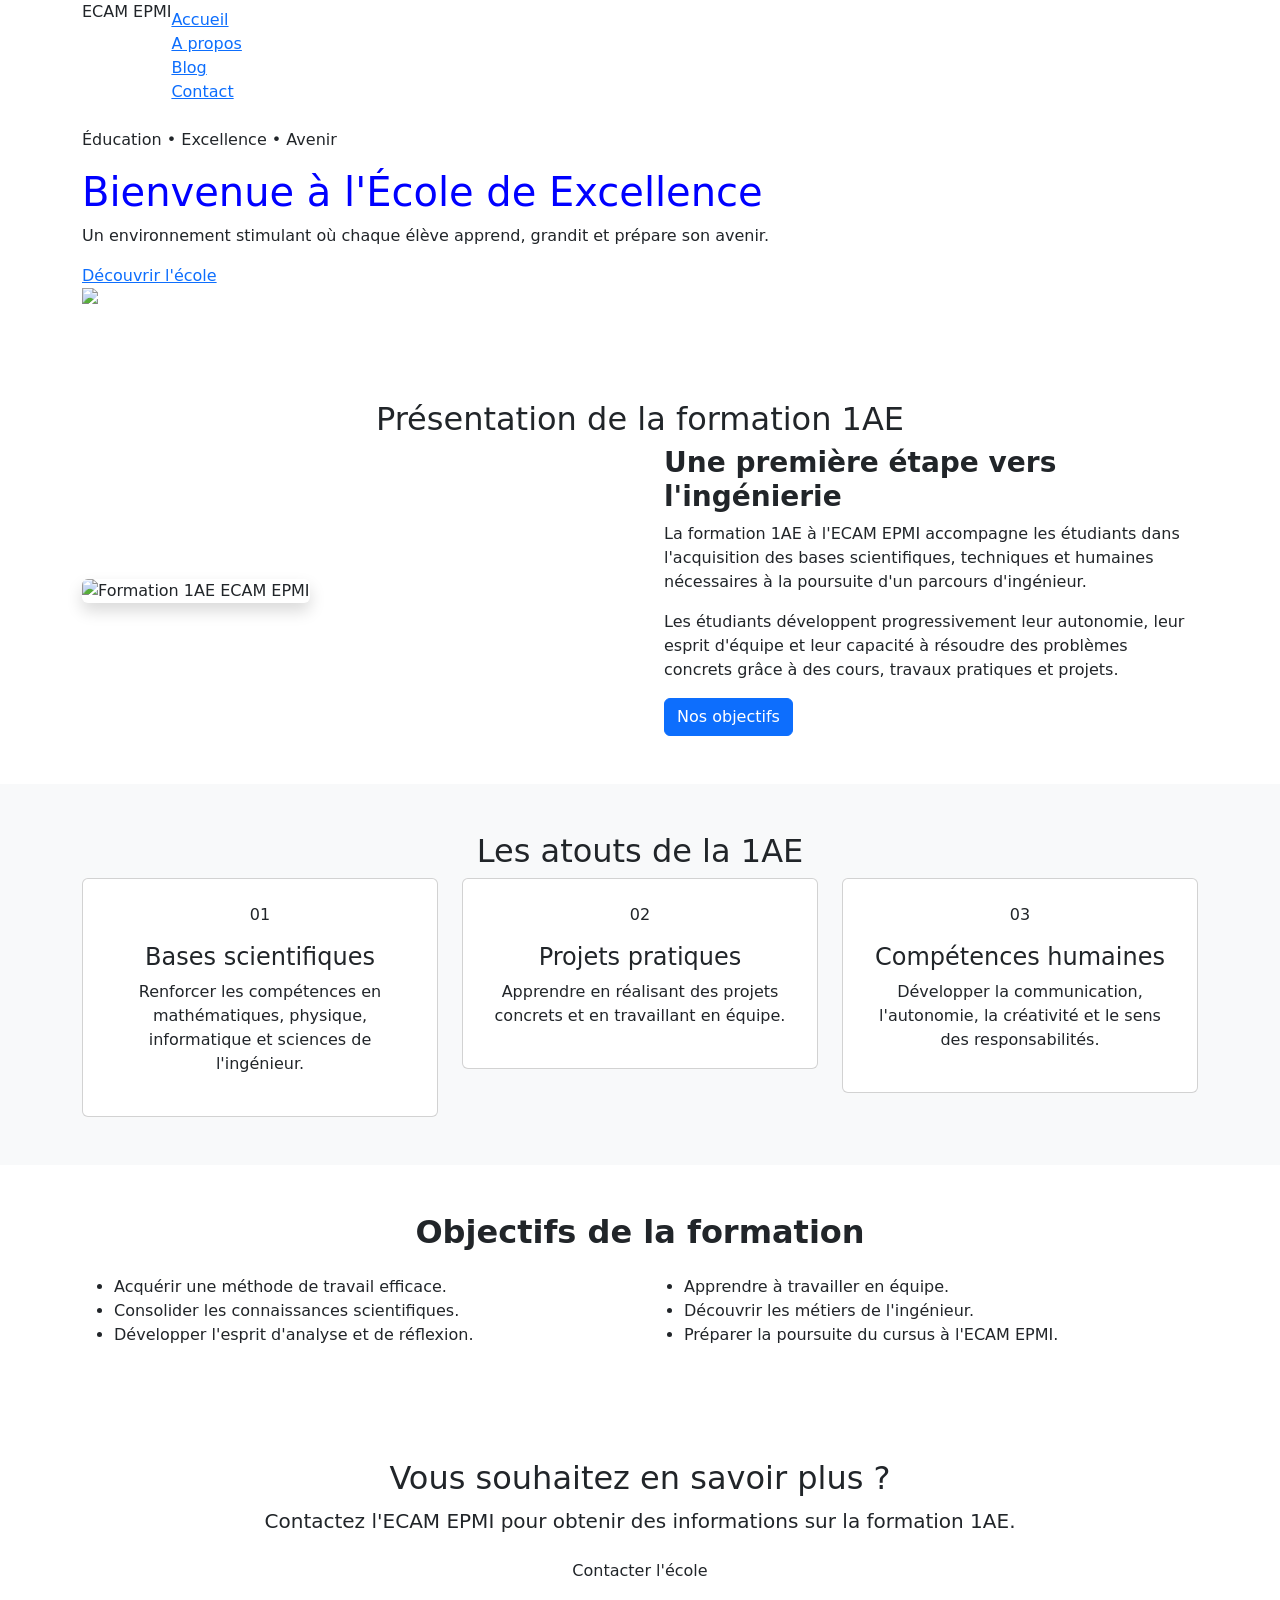
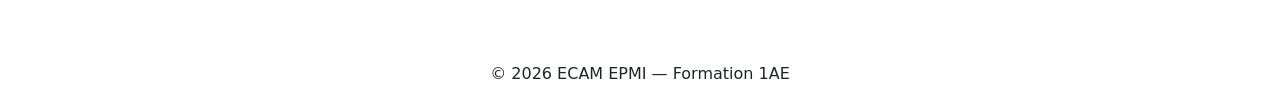
==== index.html @ 6c4d4522 "Add files via upload" ====
<html lang="fr">

<head>
  <meta charset="UTF-8">
  <meta http-equiv="X-UA-Compatible" content="IE=edge">
  <meta name="viewport" content="width=device-width, initial-scale=1.0">
  <title>1AE Ecam Epmi</title>
  <meta name="description" content="site web 1AE">
  <link rel="shortcut icon" href="./img/logoEcamEpmi.jpg" type="image/x-icon">
  <link rel="preconnect" href="https://fonts.googleapis.com">
  <link rel="preconnect" href="https://fonts.gstatic.com" crossorigin>
  <script src="https://cdn.jsdelivr.net/npm/bootstrap@5.3.8/dist/js/bootstrap.bundle.min.js"></script>
  <link href="https://cdn.jsdelivr.net/npm/bootstrap@5.3.8/dist/css/bootstrap.min.css" rel="stylesheet">
  <link rel="stylesheet" href="./css/global.css">
  <script src="./js/global.js" defer></script>
</head>

<body>

  <header class="header">
    <div class="container d-flex">
      <div class="logo">
         ECAM EPMI
      </div>
      <nav class="navbar ">
        <ul class="menu list-unstyled">
          <li><a href="index.html">Accueil</a></li>
          <li><a href="aPropos.html">A propos</a></li>
          <li><a href="blog.php">Blog</a></li>      
          <li><a href="contact.html">Contact</a></li>
        </ul>
      </nav>
      <div class="right">
        <ul class="socials list-unstyled">
          <li>
            <a href="https://google.fr" target="_blank">
              <svg aria-hidden="true" class="icon facebook" focusable="false" data-prefix="fab" data-icon="facebook-f"
                class="svg-inline--fa fa-facebook-f fa-w-10" role="img" xmlns="http://www.w3.org/2000/svg"
                viewBox="0 0 320 512">
                <path fill="currentColor"
                  d="M279.14 288l14.22-92.66h-88.91v-60.13c0-25.35 12.42-50.06 52.24-50.06h40.42V6.26S260.43 0 225.36 0c-73.22 0-121.08 44.38-121.08 124.72v70.62H22.89V288h81.39v224h100.17V288z">
                </path>
              </svg>
            </a>
          </li>
          <li>
            <a href="https://google.fr">
              <svg aria-hidden="true" class="icon linkedin" focusable="false" data-prefix="fab" data-icon="linkedin-in"
                class="svg-inline--fa fa-linkedin-in fa-w-14" role="img" xmlns="http://www.w3.org/2000/svg"
                viewBox="0 0 448 512">
                <path fill="currentColor"
                  d="M100.28 448H7.4V148.9h92.88zM53.79 108.1C24.09 108.1 0 83.5 0 53.8a53.79 53.79 0 0 1 107.58 0c0 29.7-24.1 54.3-53.79 54.3zM447.9 448h-92.68V302.4c0-34.7-.7-79.2-48.29-79.2-48.29 0-55.69 37.7-55.69 76.7V448h-92.78V148.9h89.08v40.8h1.3c12.4-23.5 42.69-48.3 87.88-48.3 94 0 111.28 61.9 111.28 142.3V448z">
                </path>
              </svg>
            </a>
          </li>
          <li>
            <a href="https://google.fr">
              <svg aria-hidden="true" class="icon twitter" focusable="false" data-prefix="fab" data-icon="twitter"
                class="svg-inline--fa fa-twitter fa-w-16" role="img" xmlns="http://www.w3.org/2000/svg"
                viewBox="0 0 512 512">
                <path fill="currentColor"
                  d="M459.37 151.716c.325 4.548.325 9.097.325 13.645 0 138.72-105.583 298.558-298.558 298.558-59.452 0-114.68-17.219-161.137-47.106 8.447.974 16.568 1.299 25.34 1.299 49.055 0 94.213-16.568 130.274-44.832-46.132-.975-84.792-31.188-98.112-72.772 6.498.974 12.995 1.624 19.818 1.624 9.421 0 18.843-1.3 27.614-3.573-48.081-9.747-84.143-51.98-84.143-102.985v-1.299c13.969 7.797 30.214 12.67 47.431 13.319-28.264-18.843-46.781-51.005-46.781-87.391 0-19.492 5.197-37.36 14.294-52.954 51.655 63.675 129.3 105.258 216.365 109.807-1.624-7.797-2.599-15.918-2.599-24.04 0-57.828 46.782-104.934 104.934-104.934 30.213 0 57.502 12.67 76.67 33.137 23.715-4.548 46.456-13.32 66.599-25.34-7.798 24.366-24.366 44.833-46.132 57.827 21.117-2.273 41.584-8.122 60.426-16.243-14.292 20.791-32.161 39.308-52.628 54.253z">
                </path>
              </svg>
            </a>
          </li>
          <li>
            <a href="https://google.fr">
              <svg aria-hidden="true" class="icon insta" focusable="false" data-prefix="fab" data-icon="instagram"
                class="svg-inline--fa fa-instagram fa-w-14" role="img" xmlns="http://www.w3.org/2000/svg"
                viewBox="0 0 448 512">
                <path fill="currentColor"
                  d="M224.1 141c-63.6 0-114.9 51.3-114.9 114.9s51.3 114.9 114.9 114.9S339 319.5 339 255.9 287.7 141 224.1 141zm0 189.6c-41.1 0-74.7-33.5-74.7-74.7s33.5-74.7 74.7-74.7 74.7 33.5 74.7 74.7-33.6 74.7-74.7 74.7zm146.4-194.3c0 14.9-12 26.8-26.8 26.8-14.9 0-26.8-12-26.8-26.8s12-26.8 26.8-26.8 26.8 12 26.8 26.8zm76.1 27.2c-1.7-35.9-9.9-67.7-36.2-93.9-26.2-26.2-58-34.4-93.9-36.2-37-2.1-147.9-2.1-184.9 0-35.8 1.7-67.6 9.9-93.9 36.1s-34.4 58-36.2 93.9c-2.1 37-2.1 147.9 0 184.9 1.7 35.9 9.9 67.7 36.2 93.9s58 34.4 93.9 36.2c37 2.1 147.9 2.1 184.9 0 35.9-1.7 67.7-9.9 93.9-36.2 26.2-26.2 34.4-58 36.2-93.9 2.1-37 2.1-147.8 0-184.8zM398.8 388c-7.8 19.6-22.9 34.7-42.6 42.6-29.5 11.7-99.5 9-132.1 9s-102.7 2.6-132.1-9c-19.6-7.8-34.7-22.9-42.6-42.6-11.7-29.5-9-99.5-9-132.1s-2.6-102.7 9-132.1c7.8-19.6 22.9-34.7 42.6-42.6 29.5-11.7 99.5-9 132.1-9s102.7-2.6 132.1 9c19.6 7.8 34.7 22.9 42.6 42.6 11.7 29.5 9 99.5 9 132.1s2.7 102.7-9 132.1z">
                </path>
              </svg>
            </a>
          </li>
        </ul>
      </div>
    </div>
  </header>


  <section id="hero" class="hero">
    <div class="container">
      <div class="grid">
        <div class="hero__item left">
            <p class="surtitre">Éducation • Excellence • Avenir</p>
            <h1  style="color: blue;">Bienvenue à l'École de Excellence</h1>
            <p>
                 Un environnement stimulant où chaque élève apprend,
                 grandit et prépare son avenir.
            </p>
            <a href="#inscription" class="bouton">Découvrir l'école</a>
        </div>
        <div class="hero__item right">
          <div class="hero__avatar">
            <img src="./img/logoEcamEpmi.jpg" width: 100%;   height: 210px;   >
          </div>
        </div>
      </div>
    </div>
  </section>



  <main>
    <section id="accueil" class="pt-5">
    <!-- Présentation -->
    <section id="formation" class="py-5">
      <div class="container">
        <h2 class="text-center titre-section">Présentation de la formation 1AE</h2>
        <div class="ligne-titre"></div>

        <div class="row align-items-center g-5">
          <div class="col-md-6">
            <img src="img/equipe-ecam-epmi-grasse-campus-games-1024x768.jpg"
                 class="img-fluid rounded shadow"
                 alt="Formation 1AE ECAM EPMI">
          </div>

          <div class="col-md-6">
            <h3 class="fw-bold">Une première étape vers l'ingénierie</h3>

            <p>
              La formation 1AE à l'ECAM EPMI accompagne les étudiants dans
              l'acquisition des bases scientifiques, techniques et humaines
              nécessaires à la poursuite d'un parcours d'ingénieur.
            </p>

            <p>
              Les étudiants développent progressivement leur autonomie,
              leur esprit d'équipe et leur capacité à résoudre des problèmes
              concrets grâce à des cours, travaux pratiques et projets.
            </p>

            <a href="#atouts" class="btn btn-primary">Nos objectifs</a>
          </div>
        </div>
      </div>
    </section>

    <!-- Atouts -->
    <section id="atouts" class="bg-light py-5">
      <div class="container">
        <h2 class="text-center titre-section">Les atouts de la 1AE</h2>
        <div class="ligne-titre"></div>

        <div class="row g-4">
          <div class="col-md-4">
            <div class="card carte-atout text-center p-4">
              <div class="icone">01</div>
              <h4 class="mt-3">Bases scientifiques</h4>
              <p>
                Renforcer les compétences en mathématiques, physique,
                informatique et sciences de l'ingénieur.
              </p>
            </div>
          </div>

          <div class="col-md-4">
            <div class="card carte-atout text-center p-4">
              <div class="icone">02</div>
              <h4 class="mt-3">Projets pratiques</h4>
              <p>
                Apprendre en réalisant des projets concrets et en travaillant
                en équipe.
              </p>
            </div>
          </div>

          <div class="col-md-4">
            <div class="card carte-atout text-center p-4">
              <div class="icone">03</div>
              <h4 class="mt-3">Compétences humaines</h4>
              <p>
                Développer la communication, l'autonomie, la créativité
                et le sens des responsabilités.
              </p>
            </div>
          </div>
        </div>
      </div>
    </section>

    <!-- Objectifs -->
    <section class="section-bleue py-5"   text-center>
      <div class="container text-center">
        <h2 class="fw-bold">Objectifs de la formation</h2>

        <div class="row mt-4 text-start"  >
          <div class="col-md-6">
            <ul>
              <li>Acquérir une méthode de travail efficace.</li>
              <li>Consolider les connaissances scientifiques.</li>
              <li>Développer l'esprit d'analyse et de réflexion.</li>
            </ul>
          </div>

          <div class="col-md-6"  >
            <ul>
              <li>Apprendre à travailler en équipe.</li>
              <li>Découvrir les métiers de l'ingénieur.</li>
              <li>Préparer la poursuite du cursus à l'ECAM EPMI.</li>
            </ul>
          </div>
        </div>
      </div>
    </section>


    <!-- Contact -->
    <section id="contact" class="py-5">
      <div class="container text-center">
        <h2 class="titre-section">Vous souhaitez en savoir plus ?</h2>
        <div class="ligne-titre"></div>

        <p class="lead">
          Contactez l'ECAM EPMI pour obtenir des informations sur la formation 1AE.
        </p>

        <a href="mailto:contact@ecam-epmi.fr" class="btn btn-ecam">
          Contacter l'école
        </a>
      </div>
    </section>

  </main>

  <footer class="py-4 text-center">
    <p class="mb-0">© 2026 ECAM EPMI — Formation 1AE</p>
  </footer>

</body>

</html>
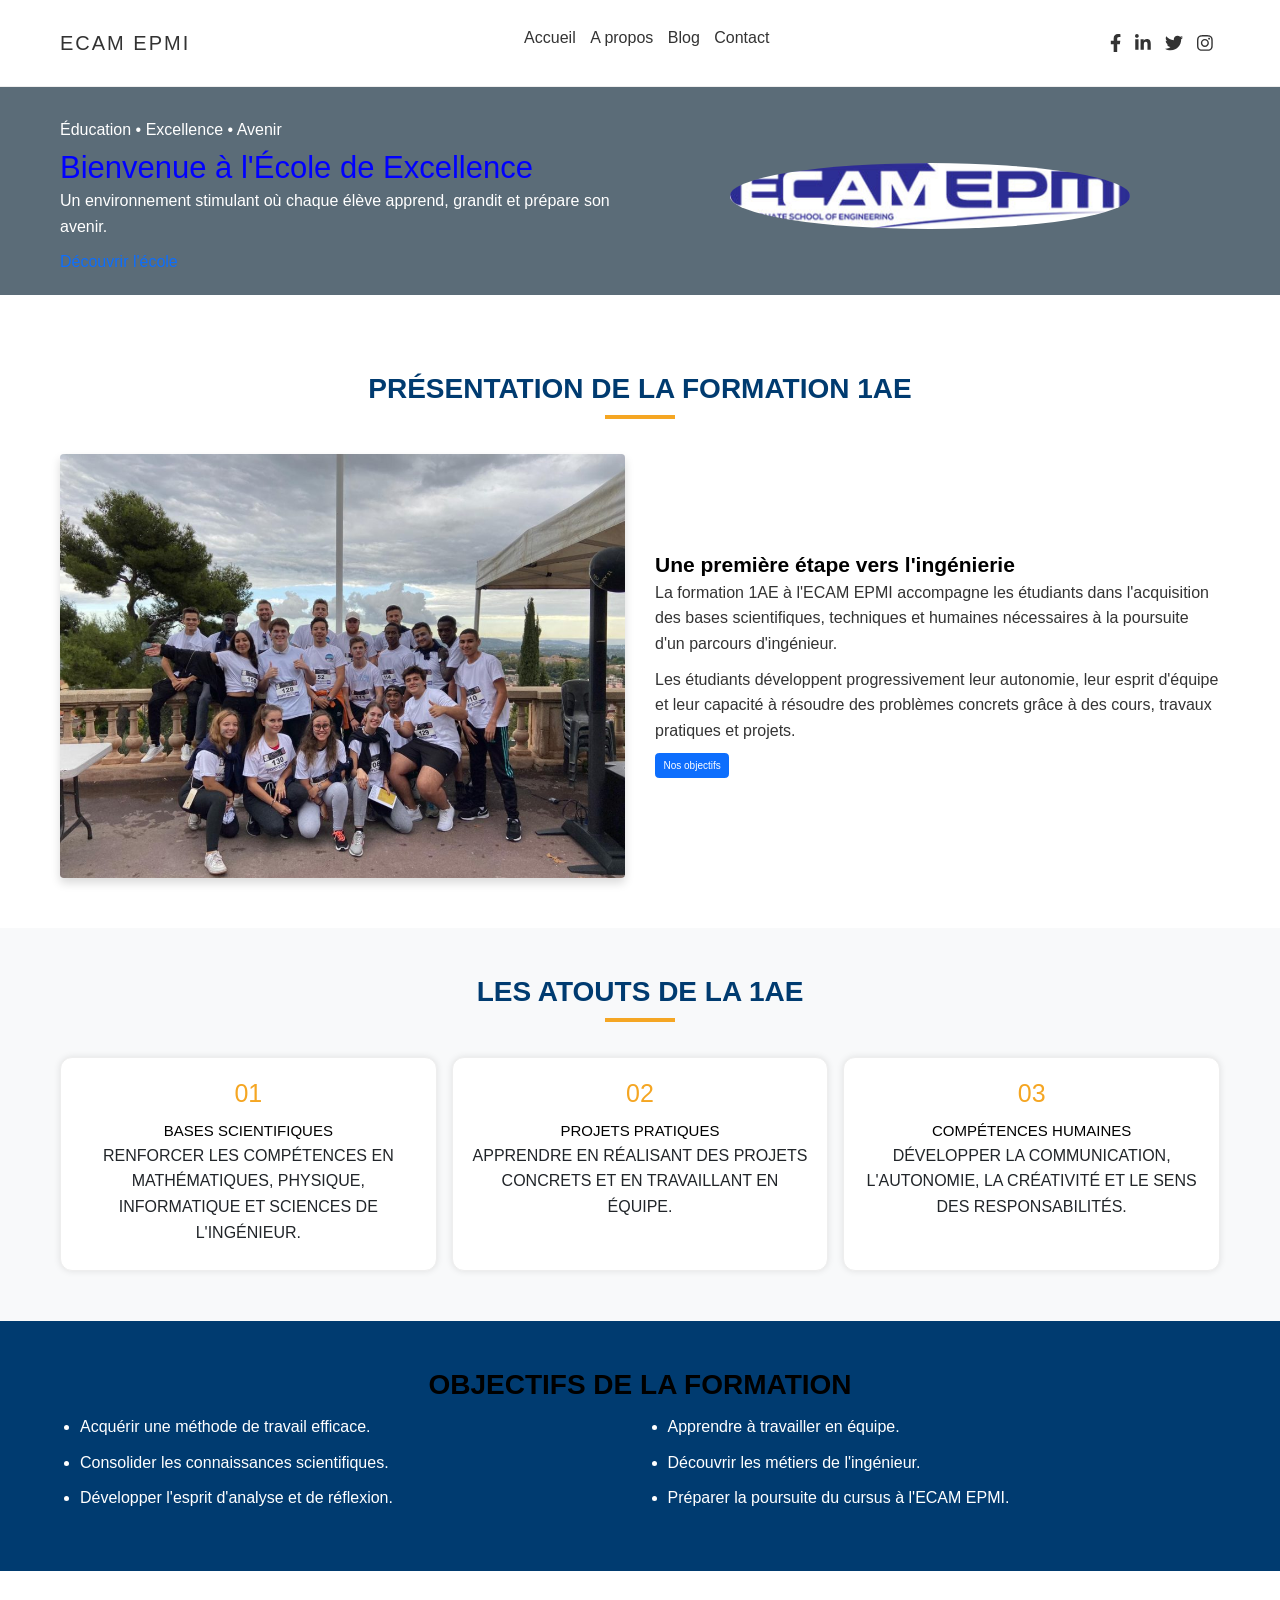
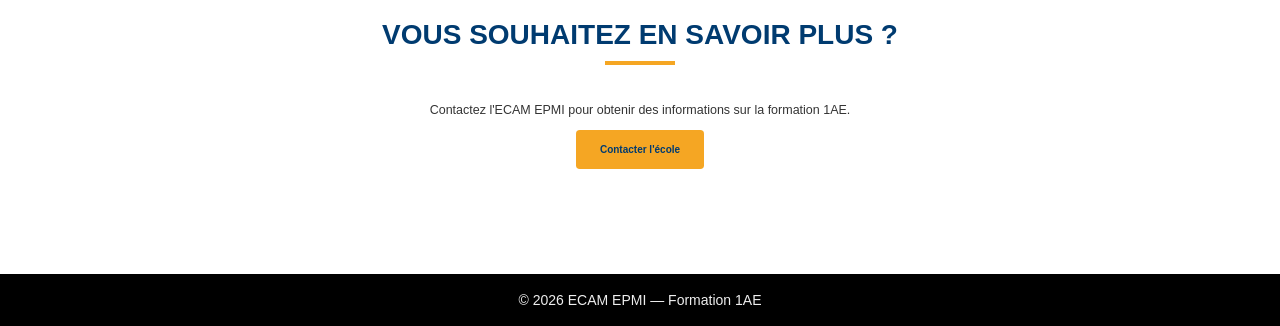
==== commit a39c8185: "Update index.html" ====
--- a/index.html
+++ b/index.html
@@ -22,6 +22,10 @@
       <div class="logo">
          ECAM EPMI
       </div>
+      <button class="burger" type="button"
+        aria-label="Ouvrir le menu" aria-expanded="false">
+  <span class="bar"></span>
+</button>
       <nav class="navbar ">
         <ul class="menu list-unstyled">
           <li><a href="index.html">Accueil</a></li>
@@ -234,4 +238,4 @@
 
 </body>
 
-</html>+</html>
--- a/css/global.css
+++ b/css/global.css
@@ -0,0 +1,1879 @@
+
+
+/* Base */
+
+:root {
+  --color-body: #333333;
+  --background-body: #ffffff;
+}
+
+* {
+  box-sizing: border-box;
+}
+
+html {
+  font-size: 62.5%;
+}
+
+body {
+  font-family: Verdana, Geneva, Tahoma, sans-serif;
+  font-size: 1.6rem;
+  line-height: 1.6;
+  color: var(--color-body);
+  margin: 0;
+  background: var(--background-body);
+}
+
+h1,
+h2,
+h3,
+h4,
+h5,
+h6 {
+  font-family: 'Poppins', sans-serif;
+  color: #000;
+  font-weight: 500;
+  line-height: 1;
+}
+
+h1,
+.h1 {
+  font-size: 3.1rem;
+}
+
+h2,
+.h2 {
+  font-size: 2.8rem;
+  text-transform: uppercase;
+}
+
+h3,
+.h3 {
+  font-size: 2.1rem;
+}
+
+a {
+  text-decoration: none;
+}
+
+img {
+  max-width: 100%;
+  height: auto;
+}
+
+ul {
+  padding-left: 2rem;
+}
+
+li {
+  margin-bottom: 1rem;
+}
+
+.list-unstyled {
+  list-style: none;
+  margin: 0;
+  padding: 0;
+}
+
+.category {
+  margin: 0;
+  font-size: 1rem;
+  text-transform: uppercase;
+  color: #5b6c78;
+}
+
+.container {
+  padding: 1rem 2rem;
+}
+
+.d-flex {
+  display: flex;
+  align-items: center;
+  justify-content: space-between;
+}
+
+.grid {
+  display: flex;
+  flex-wrap: wrap;
+}
+
+.grid__item {
+  flex-grow: 1;
+  flex-shrink: 0;
+  width: 100%;
+  padding: 1rem;
+}
+
+@media screen and (min-width:750px) {
+  .container {
+    max-width: 1200px;
+    margin: 0 auto;
+    padding: 2rem;
+  }
+
+  .grid__item {
+    max-width: 50%;
+  }
+}
+
+/* Sections */
+
+section {
+  padding: 5.5rem 0;
+}
+
+.section-title {
+  margin-top: 0;
+  font-size: 3.8rem;
+}
+
+.section-header {
+  text-align: center;
+}
+
+@media screen and (min-width:750px) {
+  .section-title {
+    font-size: 4.8rem;
+  }
+}
+
+.header {
+  background: #FFFFFF;
+  border-bottom: 1px solid #EEE;
+  position: sticky;
+  top: 0;
+  z-index: 1;
+}
+
+.header .logo {
+  font-family: 'Poppins', sans-serif;
+  font-size: 2rem;
+  letter-spacing: 2px;
+}
+
+
+.header li {
+  display: inline-flex;
+  align-items: center;
+  padding: 0 .5rem;
+}
+
+.header a {
+  color: var(--color-body);
+}
+
+.header a:hover {
+  color: red;
+}
+
+.header .right {
+  display: flex;
+  align-items: center;
+}
+
+.socials {
+  display: flex;
+}
+
+.socials li {
+  margin-bottom: 0;
+}
+
+.socials a {
+  padding: 0 2px;
+}
+
+.socials .icon {
+  height: 18px;
+}
+
+.burger {
+  background: none;
+  border: none;
+  width: 35px;
+  height: 35px;
+  cursor: pointer;
+  position: relative;
+  margin-left: 1rem;
+}
+
+.burger .bar {
+  display: block;
+  width: 22px;
+  height: 3px;
+  background: var(--color-body);
+}
+
+.burger .bar::before,
+.burger .bar::after {
+  display: block;
+  content: "";
+  width: 22px;
+  height: 3px;
+  background: var(--color-body);
+  position: absolute;
+}
+
+.burger .bar::before {
+  transform: translateY(-8px);
+}
+
+.burger .bar::after {
+  transform: translateY(8px);
+}
+
+@media screen and (max-width: 749px) {
+  .header nav.navbar {
+    display: block;
+    position: static;
+    width: 100%;
+    height: auto;
+    overflow: visible;
+    opacity: 1;
+    background: transparent;
+  }
+
+  .header nav.navbar .menu {
+    display: flex;
+    flex-direction: column;
+    align-items: center;
+    margin: 0;
+    padding: 0;
+  }
+
+  .header nav.navbar .menu li {
+    display: block;
+    margin: 0;
+  }
+
+  .header nav.navbar .menu a {
+    display: block;
+    padding: 1rem;
+  }
+}
+@media screen and (min-width:750px) {
+  .navbar {
+    display: flex;
+  }
+
+  .burger {
+    display: none;
+  }
+}
+
+.hero {
+  background: #5b6c78;
+  color: #FFF;
+  padding: 1rem 0 0 0;
+}
+
+.hero .title {
+  color: inherit;
+  font-size: 4rem;
+  margin: 1.6rem 0 0 0;
+  font-weight: 700;
+}
+
+.hero__item {
+  display: flex;
+  flex-direction: column;
+  justify-content: center;
+  align-items: center;
+  text-align: center;
+}
+
+.hero__item span {
+  text-transform: uppercase;
+}
+
+.hero__item.left {
+  animation-duration: 1s;
+  animation-name: slideInleft;
+}
+
+.hero__item.right {
+  animation-duration: 1s;
+  animation-name: slideInRight;
+}
+
+.hero__avatar img {
+  width: 100%;
+  ;
+}
+
+@media screen and (max-width:749px) {
+  .hero__item.left {
+    order: 2;
+  }
+
+  .hero__item.right {
+    order: 1;
+  }
+}
+
+@media screen and (min-width:750px) {
+  .hero__item {
+    flex: 1 0 50%;
+    text-align: left;
+  }
+
+  .hero__item.left {
+    align-items: flex-start;
+  }
+
+  .hero .title {
+    font-size: 5rem;
+  }
+
+  .hero__avatar img {
+    max-width: 400px;
+    border-radius: 50%;
+  }
+}
+
+.about .section-title {
+  margin-top: 2.8rem;
+}
+
+@media screen and (min-width:750px) {
+  .about img {
+    padding-right: 3rem;
+  }
+}
+
+.services {
+  background: #F5F5F5;
+}
+
+.service__icon {
+  display: flex;
+  align-items: center;
+  justify-content: center;
+  width: 90px;
+  height: 90px;
+  border: 2px solid #5b6c78;
+  border-radius: 50%;
+}
+
+.service__icon svg {
+  height: 35px;
+}
+
+.service__content {
+  flex: 1;
+}
+
+.service h3 {
+  margin-bottom: 0;
+}
+
+@media screen and (max-width:749px) {
+  .service {
+    text-align: center;
+  }
+
+  .service__icon {
+    margin: 0 auto;
+  }
+}
+
+@media screen and (min-width:750px) {
+  .service {
+    display: flex;
+    align-items: center;
+  }
+
+  .service__icon {
+    margin-right: 2rem;
+  }
+}
+
+.skills h4,
+.skills p {
+  margin: 0 0 0.3rem 0;
+}
+
+.skills li {
+  background-color: #F5F5F5;
+  border-left: 3px solid rgb(91, 107, 120);
+  padding: .9rem 2rem;
+}
+
+.skills .progressbar {
+  background: #F5F5F5;
+  color: #FFF;
+  margin-bottom: 1rem;
+}
+
+.skills .bar {
+  background: #5b6c78;
+  padding: 1rem;
+}
+
+.portfolio {
+  background: #F5F5F5;
+}
+
+.portfolio .grid__item {
+  max-width: 50%;
+  margin-bottom: 0;
+  opacity: 1;
+  transition: all 1s ease;
+}
+
+.portfolio .grid__item.hide {
+  opacity: 0;
+  max-width: 0;
+  padding: 0;
+  overflow: hidden;
+  transition: all .4s ease;
+}
+
+.portfolio-filters .grid__item {
+  max-width: 50%;
+  margin-bottom: 0;
+}
+
+.portfolio-filters a {
+  color: var(--color-body);
+  background: #EEE;
+  display: flex;
+  flex: 1;
+  justify-content: center;
+  padding: 1rem;
+}
+
+.portfolio-filters a.active {
+  color: #FFF;
+  background: #5b6c78;
+}
+
+.modal {
+  visibility: hidden;
+  opacity: 0;
+  position: fixed;
+  z-index: 4;
+  transform: scale(0);
+  overflow: auto;
+  background-color: rgba(0, 0, 0, 0.4);
+  transition: all 0.5s;
+}
+
+.show.modal {
+  transform: scale(1);
+  width: 100%;
+  height: 100%;
+  top: 0;
+  left: 0;
+  opacity: 1;
+  visibility: visible;
+}
+
+.modal__content {
+  background-color: #fefefe;
+  height: 100vh;
+  padding: 5rem 1rem;
+  overflow: auto;
+  text-align: left;
+}
+
+.modal img {
+  margin-bottom: 2rem;
+}
+
+.modal__title {
+  margin: 0 0 2rem;
+}
+
+.modal__close {
+  position: absolute;
+  right: 1rem;
+  top: 1rem;
+  background: none;
+  border: 1px solid #eee;
+  width: 45px;
+  height: 45px;
+  border-radius: 50%;
+  font-size: 3.1rem;
+  color: #666;
+  cursor: pointer;
+}
+
+.modal .grid__item {
+  max-width: 100%;
+  margin-bottom: 0;
+  opacity: 1;
+  transition: all 1s ease;
+}
+
+@media screen and (max-width:749px) {
+  .portfolio a {
+    font-size: 1.4rem;
+  }
+}
+
+@media screen and (min-width:750px) {
+  .portfolio .grid__item {
+    max-width: 33.3333%;
+  }
+
+  .portfolio-filters .grid__item {
+    max-width: 25%;
+  }
+
+  .modal__content {
+    padding: 3rem;
+  }
+
+  .modal .grid__item {
+    max-width: 50%;
+  }
+}
+
+.card {
+  background: #FFF;
+  text-transform: uppercase;
+  position: relative;
+  box-shadow: 0 0 7px rgba(0, 0, 0, 0.1);
+  border: 1px solid #EEE;
+  overflow: hidden;
+}
+
+.card__inner {
+  padding: 2rem;
+}
+
+.card__title {
+  margin: 0 0 1rem;
+  font-size: 1.6rem;
+}
+
+.card__overlay {
+  background: rgba(0, 0, 0, 0.8);
+  position: absolute;
+  top: 0;
+
+  z-index: 0;
+  width: 100%;
+  height: 100%;
+  top: 110%;
+  transition: all .3s;
+
+}
+
+.card__overlay a {
+  font-size: 4.5rem;
+  color: #FFF;
+  flex: 1;
+  display: flex;
+  align-items: center;
+  justify-content: center;
+  height: 100%;
+}
+
+.card:hover .card__overlay {
+  top: 0;
+}
+
+.form {
+  max-width: 600px;
+  margin: 4rem auto 0 auto;
+}
+
+.form input,
+.form textarea {
+  display: block;
+  width: 100%;
+  padding: 1rem;
+  margin-bottom: 2rem;
+}
+
+.form textarea {
+  min-height: 200px;
+}
+
+.form .btn {
+  border: none;
+  background: var(--color-body);
+  color: #FFF;
+  width: auto;
+  min-width: 160px;
+  font-size: 2rem;
+  text-transform: uppercase;
+}
+
+.form .btn:hover {
+  cursor: pointer;
+  background: #000;
+}
+
+/* Footer */
+
+footer {
+  background: #000;
+  color: #EEE;
+  text-align: center;
+  font-size: 1.4rem;
+}
+
+footer p {
+  margin: 0;
+}
+
+footer .grid {
+  align-items: center;
+}
+
+footer .socials {
+  justify-content: center;
+  text-align: center;
+}
+
+footer .socials li {
+  padding: 0 .7rem;
+}
+
+footer .socials a {
+  color: #FFF;
+  border: 1px solid #FFF;
+  border-radius: 50%;
+  padding: 1rem;
+  width: 42px;
+  height: 42px;
+  display: flex;
+  justify-content: center;
+  transition: all .4s;
+}
+
+footer .socials a:hover {
+  background: #FFF;
+  color: var(--color-body);
+}
+
+.toto {
+  color: #555;
+}
+
+@media screen and (min-width:750px) {
+  footer {
+    text-align: left;
+  }
+
+  footer .grid__item {
+    max-width: 33.333%;
+  }
+}
+
+@keyframes slideInleft {
+  from {
+    transform: translateX(-110%);
+  }
+
+  to {
+    transform: translateX(0);
+  }
+}
+
+@keyframes slideInRight {
+  from {
+    transform: translateX(110%);
+  }
+
+  to {
+    transform: translateX(0);
+  }
+}
+
+
+/* Blog */
+
+.blog h1 {
+  text-align: center;
+}
+
+.blog__text {
+  margin-bottom: 3rem;
+}
+
+.article__card {
+  position: relative;
+  margin-bottom: 2rem;
+}
+
+.article__img {
+  opacity: 0.9;
+}
+
+.article__card:hover img {
+  opacity: 1;
+}
+
+.stretched-link::after {
+  position: absolute;
+  top: 0;
+  right: 0;
+  bottom: 0;
+  left: 0;
+  z-index: 1;
+  content: "";
+}
+
+@media screen and (min-width:750px) {
+  .d-grid {
+    display: grid;
+    grid-template-columns: repeat(3, 1fr);
+    grid-column-gap: 2rem;
+  }
+
+  .content-grid {
+    display: grid;
+    grid-template-columns: 6fr 2fr;
+    grid-column-gap: 2rem;
+    grid-template-areas:
+      "article sidebar"
+  }
+
+  .article {
+    grid-area: article;
+  }
+
+  .sidebar {
+    grid-area: sidebar;
+  }
+}
+
+
+
+
+
+
+
+
+
+
+
+
+
+
+
+
+
+
+
+
+
+
+
+
+
+
+
+
+
+
+
+
+
+
+
+
+
+
+
+
+
+
+
+
+* {
+      font-family: "Poppins", sans-serif;
+    }
+
+    body {
+      color: #1f2937;
+    }
+
+
+    .titre-section {
+      color: #003b70;
+      font-weight: 700;
+    }
+
+    .ligne-titre {
+      width: 70px;
+      height: 4px;
+      margin: 12px auto 35px;
+      background-color: #f5a623;
+    }
+
+    .carte-atout {
+      height: 100%;
+      border: none;
+      border-radius: 12px;
+      box-shadow: 0 5px 18px rgba(0, 0, 0, 0.1);
+      transition: transform 0.3s;
+    }
+
+    .carte-atout:hover {
+      transform: translateY(-8px);
+    }
+
+    .icone {
+      color: #f5a623;
+      font-size: 2.5rem;
+    }
+
+    .section-bleue {
+      background-color: #003b70;
+      color: white;
+    }
+
+    .btn-ecam {
+      background-color: #f5a623;
+      border: none;
+      color: #003b70;
+      font-weight: 600;
+      padding: 12px 24px;
+    }
+
+    .btn-ecam:hover {
+      background-color: #ffc45c;
+      color: #003b70;
+    }
+
+    footer {
+      background-color: #001f3b;
+      color: white;
+    }
+
+
+
+
+:root {
+  --color-body: #333333;
+  --background-body: #ffffff;
+}
+
+* {
+  box-sizing: border-box;
+}
+
+html {
+  font-size: 62.5%;
+}
+
+body {
+  font-family: Verdana, Geneva, Tahoma, sans-serif;
+  font-size: 1.6rem;
+  line-height: 1.6;
+  color: var(--color-body);
+  margin: 0;
+  background: var(--background-body);
+}
+
+h1,
+h2,
+h3,
+h4,
+h5,
+h6 {
+  font-family: 'Poppins', sans-serif;
+  color: #000;
+  font-weight: 500;
+  line-height: 1;
+}
+
+h1,
+.h1 {
+  font-size: 3.1rem;
+}
+
+h2,
+.h2 {
+  font-size: 2.8rem;
+  text-transform: uppercase;
+}
+
+h3,
+.h3 {
+  font-size: 2.1rem;
+}
+
+a {
+  text-decoration: none;
+}
+
+img {
+  max-width: 100%;
+  height: auto;
+}
+
+ul {
+  padding-left: 2rem;
+}
+
+li {
+  margin-bottom: 1rem;
+}
+
+.list-unstyled {
+  list-style: none;
+  margin: 0;
+  padding: 0;
+}
+
+.category {
+  margin: 0;
+  font-size: 1rem;
+  text-transform: uppercase;
+  color: #5b6c78;
+}
+
+.container {
+  padding: 1rem 2rem;
+}
+
+.d-flex {
+  display: flex;
+  align-items: center;
+  justify-content: space-between;
+}
+
+.grid {
+  display: flex;
+  flex-wrap: wrap;
+}
+
+.grid__item {
+  flex-grow: 1;
+  flex-shrink: 0;
+  width: 100%;
+  padding: 1rem;
+}
+
+@media screen and (min-width:750px) {
+  .container {
+    max-width: 1200px;
+    margin: 0 auto;
+    padding: 2rem;
+  }
+
+  .grid__item {
+    max-width: 50%;
+  }
+}
+
+/* Sections */
+
+section {
+  padding: 5.5rem 0;
+}
+
+.section-title {
+  margin-top: 0;
+  font-size: 3.8rem;
+}
+
+.section-header {
+  text-align: center;
+}
+
+@media screen and (min-width:750px) {
+  .section-title {
+    font-size: 4.8rem;
+  }
+}
+
+.header {
+  background: #1E90FF;
+  border-bottom: 1px solid #EEE;
+  position: sticky;
+  top: 0;
+  z-index: 1;
+}
+
+.header .logo {
+  font-family: 'Poppins', sans-serif;
+  font-size: 2rem;
+  letter-spacing: 2px;
+}
+
+
+.header li {
+  display: inline-flex;
+  align-items: center;
+  padding: 0 .5rem;
+}
+
+.header a {
+  color: var(--color-body);
+}
+
+.header a:hover {
+  color: red;
+}
+
+.header .right {
+  display: flex;
+  align-items: center;
+}
+
+.socials {
+  display: flex;
+}
+
+.socials li {
+  margin-bottom: 0;
+}
+
+.socials a {
+  padding: 0 2px;
+}
+
+.socials .icon {
+  height: 18px;
+}
+
+
+
+
+
+
+.hero {
+  background: #d8d8cb;
+  color: #000;
+  padding: 1rem 0 0 0;
+  object-fit: cover; 
+  
+}
+
+.hero .title {
+  color: inherit;
+  font-size: 4rem;
+  margin: 1.6rem 0 0 0;
+  font-weight: 700;
+}
+
+
+
+
+
+
+
+
+
+
+
+
+
+
+
+
+
+
+
+
+
+
+
+
+
+/* Base */
+
+:root {
+  --color-body: #333333;
+  --background-body: #ffffff;
+}
+
+* {
+  box-sizing: border-box;
+}
+
+html {
+  font-size: 62.5%;
+}
+
+body {
+  font-family: Verdana, Geneva, Tahoma, sans-serif;
+  font-size: 1.6rem;
+  line-height: 1.6;
+  color: var(--color-body);
+  margin: 0;
+  background: var(--background-body);
+}
+
+h1,
+h2,
+h3,
+h4,
+h5,
+h6 {
+  font-family: 'Poppins', sans-serif;
+  color: #000;
+  font-weight: 500;
+  line-height: 1;
+}
+
+h1,
+.h1 {
+  font-size: 3.1rem;
+}
+
+h2,
+.h2 {
+  font-size: 2.8rem;
+  text-transform: uppercase;
+}
+
+h3,
+.h3 {
+  font-size: 2.1rem;
+}
+
+a {
+  text-decoration: none;
+}
+
+img {
+  max-width: 100%;
+  height: auto;
+}
+
+ul {
+  padding-left: 2rem;
+}
+
+li {
+  margin-bottom: 1rem;
+}
+
+.list-unstyled {
+  list-style: none;
+  margin: 0;
+  padding: 0;
+}
+
+.category {
+  margin: 0;
+  font-size: 1rem;
+  text-transform: uppercase;
+  color: #5b6c78;
+}
+
+.container {
+  padding: 1rem 2rem;
+}
+
+.d-flex {
+  display: flex;
+  align-items: center;
+  justify-content: space-between;
+}
+
+.grid {
+  display: flex;
+  flex-wrap: wrap;
+}
+
+.grid__item {
+  flex-grow: 1;
+  flex-shrink: 0;
+  width: 100%;
+  padding: 1rem;
+}
+
+@media screen and (min-width:750px) {
+  .container {
+    max-width: 1200px;
+    margin: 0 auto;
+    padding: 2rem;
+  }
+
+  .grid__item {
+    max-width: 50%;
+  }
+}
+
+/* Sections */
+
+section {
+  padding: 5.5rem 0;
+}
+
+.section-title {
+  margin-top: 0;
+  font-size: 3.8rem;
+}
+
+.section-header {
+  text-align: center;
+}
+
+@media screen and (min-width:750px) {
+  .section-title {
+    font-size: 4.8rem;
+  }
+}
+
+.header {
+  background: #FFFFFF;
+  border-bottom: 1px solid #EEE;
+  position: sticky;
+  top: 0;
+  z-index: 1;
+}
+
+.header .logo {
+  font-family: 'Poppins', sans-serif;
+  font-size: 2rem;
+  letter-spacing: 2px;
+}
+
+
+.header li {
+  display: inline-flex;
+  align-items: center;
+  padding: 0 .5rem;
+}
+
+.header a {
+  color: var(--color-body);
+}
+
+.header a:hover {
+  color: red;
+}
+
+.header .right {
+  display: flex;
+  align-items: center;
+}
+
+.socials {
+  display: flex;
+}
+
+.socials li {
+  margin-bottom: 0;
+}
+
+.socials a {
+  padding: 0 2px;
+}
+
+.socials .icon {
+  height: 18px;
+}
+
+.burger {
+  background: none;
+  border: none;
+  width: 35px;
+  height: 35px;
+  cursor: pointer;
+  position: relative;
+  margin-left: 1rem;
+}
+
+.burger .bar {
+  display: block;
+  width: 22px;
+  height: 3px;
+  background: var(--color-body);
+}
+
+.burger .bar::before,
+.burger .bar::after {
+  display: block;
+  content: "";
+  width: 22px;
+  height: 3px;
+  background: var(--color-body);
+  position: absolute;
+}
+
+.burger .bar::before {
+  transform: translateY(-8px);
+}
+
+.burger .bar::after {
+  transform: translateY(8px);
+}
+
+@media screen and (max-width:749px) {
+  nav {
+    display: flex;
+    justify-content: center;
+    align-items: center;
+    flex-direction: column;
+    position: fixed;
+    top: 55px;
+    left: 110%;
+    width: 0;
+    overflow: hidden;
+    opacity: 0;
+    height: calc(100vh - 55px);
+    background: #F5F5F5;
+    transition: all .4s ease-out;
+  }
+
+  nav .menu li {
+    display: flex;
+    justify-content: center;
+  }
+
+  nav .menu a {
+    display: block;
+    font-size: 2rem;
+    padding: 2rem;
+    transition: all .4s;
+  }
+
+  .show-nav nav {
+    opacity: 1;
+    width: 100%;
+    left: 0;
+    z-index: 2;
+  }
+
+  .show-nav nav li a:hover {
+    transform: scale(1.1);
+    text-decoration: none;
+  }
+
+  .show-nav .burger .bar {
+    width: 0;
+  }
+
+  .burger .bar::before,
+  .burger .bar::after {
+    transition: all .2s ease-out;
+  }
+
+  .show-nav .burger .bar::before {
+    transform: rotate(-45deg);
+  }
+
+  .show-nav .burger .bar::after {
+    transform: rotate(45deg);
+  }
+}
+
+@media screen and (min-width:750px) {
+  .navbar {
+    display: flex;
+  }
+
+  .burger {
+    display: none;
+  }
+}
+
+.hero {
+  background: #5b6c78;
+  color: #FFF;
+  padding: 1rem 0 0 0;
+}
+
+.hero .title {
+  color: inherit;
+  font-size: 4rem;
+  margin: 1.6rem 0 0 0;
+  font-weight: 700;
+}
+
+.hero__item {
+  display: flex;
+  flex-direction: column;
+  justify-content: center;
+  align-items: center;
+  text-align: center;
+}
+
+.hero__item span {
+  text-transform: uppercase;
+}
+
+.hero__item.left {
+  animation-duration: 1s;
+  animation-name: slideInleft;
+}
+
+.hero__item.right {
+  animation-duration: 1s;
+  animation-name: slideInRight;
+}
+
+.hero__avatar img {
+  width: 100%;
+  ;
+}
+
+@media screen and (max-width:749px) {
+  .hero__item.left {
+    order: 2;
+  }
+
+  .hero__item.right {
+    order: 1;
+  }
+}
+
+@media screen and (min-width:750px) {
+  .hero__item {
+    flex: 1 0 50%;
+    text-align: left;
+  }
+
+  .hero__item.left {
+    align-items: flex-start;
+  }
+
+  .hero .title {
+    font-size: 5rem;
+  }
+
+  .hero__avatar img {
+    max-width: 400px;
+    border-radius: 50%;
+  }
+}
+
+.about .section-title {
+  margin-top: 2.8rem;
+}
+
+@media screen and (min-width:750px) {
+  .about img {
+    padding-right: 3rem;
+  }
+}
+
+.services {
+  background: #F5F5F5;
+}
+
+.service__icon {
+  display: flex;
+  align-items: center;
+  justify-content: center;
+  width: 90px;
+  height: 90px;
+  border: 2px solid #5b6c78;
+  border-radius: 50%;
+}
+
+.service__icon svg {
+  height: 35px;
+}
+
+.service__content {
+  flex: 1;
+}
+
+.service h3 {
+  margin-bottom: 0;
+}
+
+@media screen and (max-width:749px) {
+  .service {
+    text-align: center;
+  }
+
+  .service__icon {
+    margin: 0 auto;
+  }
+}
+
+@media screen and (min-width:750px) {
+  .service {
+    display: flex;
+    align-items: center;
+  }
+
+  .service__icon {
+    margin-right: 2rem;
+  }
+}
+
+.skills h4,
+.skills p {
+  margin: 0 0 0.3rem 0;
+}
+
+.skills li {
+  background-color: #F5F5F5;
+  border-left: 3px solid rgb(91, 107, 120);
+  padding: .9rem 2rem;
+}
+
+.skills .progressbar {
+  background: #F5F5F5;
+  color: #FFF;
+  margin-bottom: 1rem;
+}
+
+.skills .bar {
+  background: #5b6c78;
+  padding: 1rem;
+}
+
+.portfolio {
+  background: #F5F5F5;
+}
+
+.portfolio .grid__item {
+  max-width: 50%;
+  margin-bottom: 0;
+  opacity: 1;
+  transition: all 1s ease;
+}
+
+.portfolio .grid__item.hide {
+  opacity: 0;
+  max-width: 0;
+  padding: 0;
+  overflow: hidden;
+  transition: all .4s ease;
+}
+
+.portfolio-filters .grid__item {
+  max-width: 50%;
+  margin-bottom: 0;
+}
+
+.portfolio-filters a {
+  color: var(--color-body);
+  background: #EEE;
+  display: flex;
+  flex: 1;
+  justify-content: center;
+  padding: 1rem;
+}
+
+.portfolio-filters a.active {
+  color: #FFF;
+  background: #5b6c78;
+}
+
+@media screen and (max-width: 749px) {
+  .portfolio .grid__item {
+    width: 100%;
+    max-width: 100%;
+    flex: 1 1 100%;
+  }
+}
+
+.modal {
+  visibility: hidden;
+  opacity: 0;
+  position: fixed;
+  z-index: 4;
+  transform: scale(0);
+  overflow: auto;
+  background-color: rgba(0, 0, 0, 0.4);
+  transition: all 0.5s;
+}
+
+.show.modal {
+  transform: scale(1);
+  width: 100%;
+  height: 100%;
+  top: 0;
+  left: 0;
+  opacity: 1;
+  visibility: visible;
+}
+
+.modal__content {
+  background-color: #fefefe;
+  height: 100vh;
+  padding: 5rem 1rem;
+  overflow: auto;
+  text-align: left;
+}
+
+.modal img {
+  margin-bottom: 2rem;
+}
+
+.modal__title {
+  margin: 0 0 2rem;
+}
+
+.modal__close {
+  position: absolute;
+  right: 1rem;
+  top: 1rem;
+  background: none;
+  border: 1px solid #eee;
+  width: 45px;
+  height: 45px;
+  border-radius: 50%;
+  font-size: 3.1rem;
+  color: #666;
+  cursor: pointer;
+}
+
+.modal .grid__item {
+  max-width: 100%;
+  margin-bottom: 0;
+  opacity: 1;
+  transition: all 1s ease;
+}
+
+@media screen and (max-width:749px) {
+  .portfolio a {
+    font-size: 1.4rem;
+  }
+}
+
+@media screen and (min-width:750px) {
+  .portfolio .grid__item {
+    max-width: 33.3333%;
+  }
+
+  .portfolio-filters .grid__item {
+    max-width: 25%;
+  }
+
+  .modal__content {
+    padding: 3rem;
+  }
+
+  .modal .grid__item {
+    max-width: 50%;
+  }
+}
+
+.card {
+  background: #FFF;
+  text-transform: uppercase;
+  position: relative;
+  box-shadow: 0 0 7px rgba(0, 0, 0, 0.1);
+  border: 1px solid #EEE;
+  overflow: hidden;
+}
+
+.card__inner {
+  padding: 2rem;
+}
+
+.card__title {
+  margin: 0 0 1rem;
+  font-size: 1.6rem;
+}
+
+.card__overlay {
+  background: rgba(0, 0, 0, 0.8);
+  position: absolute;
+  top: 0;
+
+  z-index: 0;
+  width: 100%;
+  height: 100%;
+  top: 110%;
+  transition: all .3s;
+
+}
+
+.card__overlay a {
+  font-size: 4.5rem;
+  color: #FFF;
+  flex: 1;
+  display: flex;
+  align-items: center;
+  justify-content: center;
+  height: 100%;
+}
+
+.card:hover .card__overlay {
+  top: 0;
+}
+
+.form {
+  max-width: 600px;
+  margin: 4rem auto 0 auto;
+}
+
+.form input,
+.form textarea {
+  display: block;
+  width: 100%;
+  padding: 1rem;
+  margin-bottom: 2rem;
+}
+
+.form textarea {
+  min-height: 200px;
+}
+
+.form .btn {
+  border: none;
+  background: var(--color-body);
+  color: #FFF;
+  width: auto;
+  min-width: 160px;
+  font-size: 2rem;
+  text-transform: uppercase;
+}
+
+.form .btn:hover {
+  cursor: pointer;
+  background: #000;
+}
+
+/* Footer */
+
+footer {
+  background: #000;
+  color: #EEE;
+  text-align: center;
+  font-size: 1.4rem;
+}
+
+footer p {
+  margin: 0;
+}
+
+footer .grid {
+  align-items: center;
+}
+
+footer .socials {
+  justify-content: center;
+  text-align: center;
+}
+
+footer .socials li {
+  padding: 0 .7rem;
+}
+
+footer .socials a {
+  color: #FFF;
+  border: 1px solid #FFF;
+  border-radius: 50%;
+  padding: 1rem;
+  width: 42px;
+  height: 42px;
+  display: flex;
+  justify-content: center;
+  transition: all .4s;
+}
+
+footer .socials a:hover {
+  background: #FFF;
+  color: var(--color-body);
+}
+
+.toto {
+  color: #555;
+}
+
+@media screen and (min-width:750px) {
+  footer {
+    text-align: left;
+  }
+
+  footer .grid__item {
+    max-width: 33.333%;
+  }
+}
+
+@keyframes slideInleft {
+  from {
+    transform: translateX(-110%);
+  }
+
+  to {
+    transform: translateX(0);
+  }
+}
+
+@keyframes slideInRight {
+  from {
+    transform: translateX(110%);
+  }
+
+  to {
+    transform: translateX(0);
+  }
+}
+
+
+/* Blog */
+
+.blog h1 {
+  text-align: center;
+}
+
+.blog__text {
+  margin-bottom: 3rem;
+}
+
+.article__card {
+  position: relative;
+  margin-bottom: 2rem;
+}
+
+.article__img {
+  opacity: 0.9;
+}
+
+.article__card:hover img {
+  opacity: 1;
+}
+
+.stretched-link::after {
+  position: absolute;
+  top: 0;
+  right: 0;
+  bottom: 0;
+  left: 0;
+  z-index: 1;
+  content: "";
+}
+
+@media screen and (min-width:750px) {
+  .d-grid {
+    display: grid;
+    grid-template-columns: repeat(3, 1fr);
+    grid-column-gap: 2rem;
+  }
+
+  .content-grid {
+    display: grid;
+    grid-template-columns: 6fr 2fr;
+    grid-column-gap: 2rem;
+    grid-template-areas:
+      "article sidebar"
+  }
+
+  .article {
+    grid-area: article;
+  }
+
+  .sidebar {
+    grid-area: sidebar;
+  }
+}
+
+
+
+
+
+
+
+
+
+
+
+
+
+
+
+
+
+
+
+
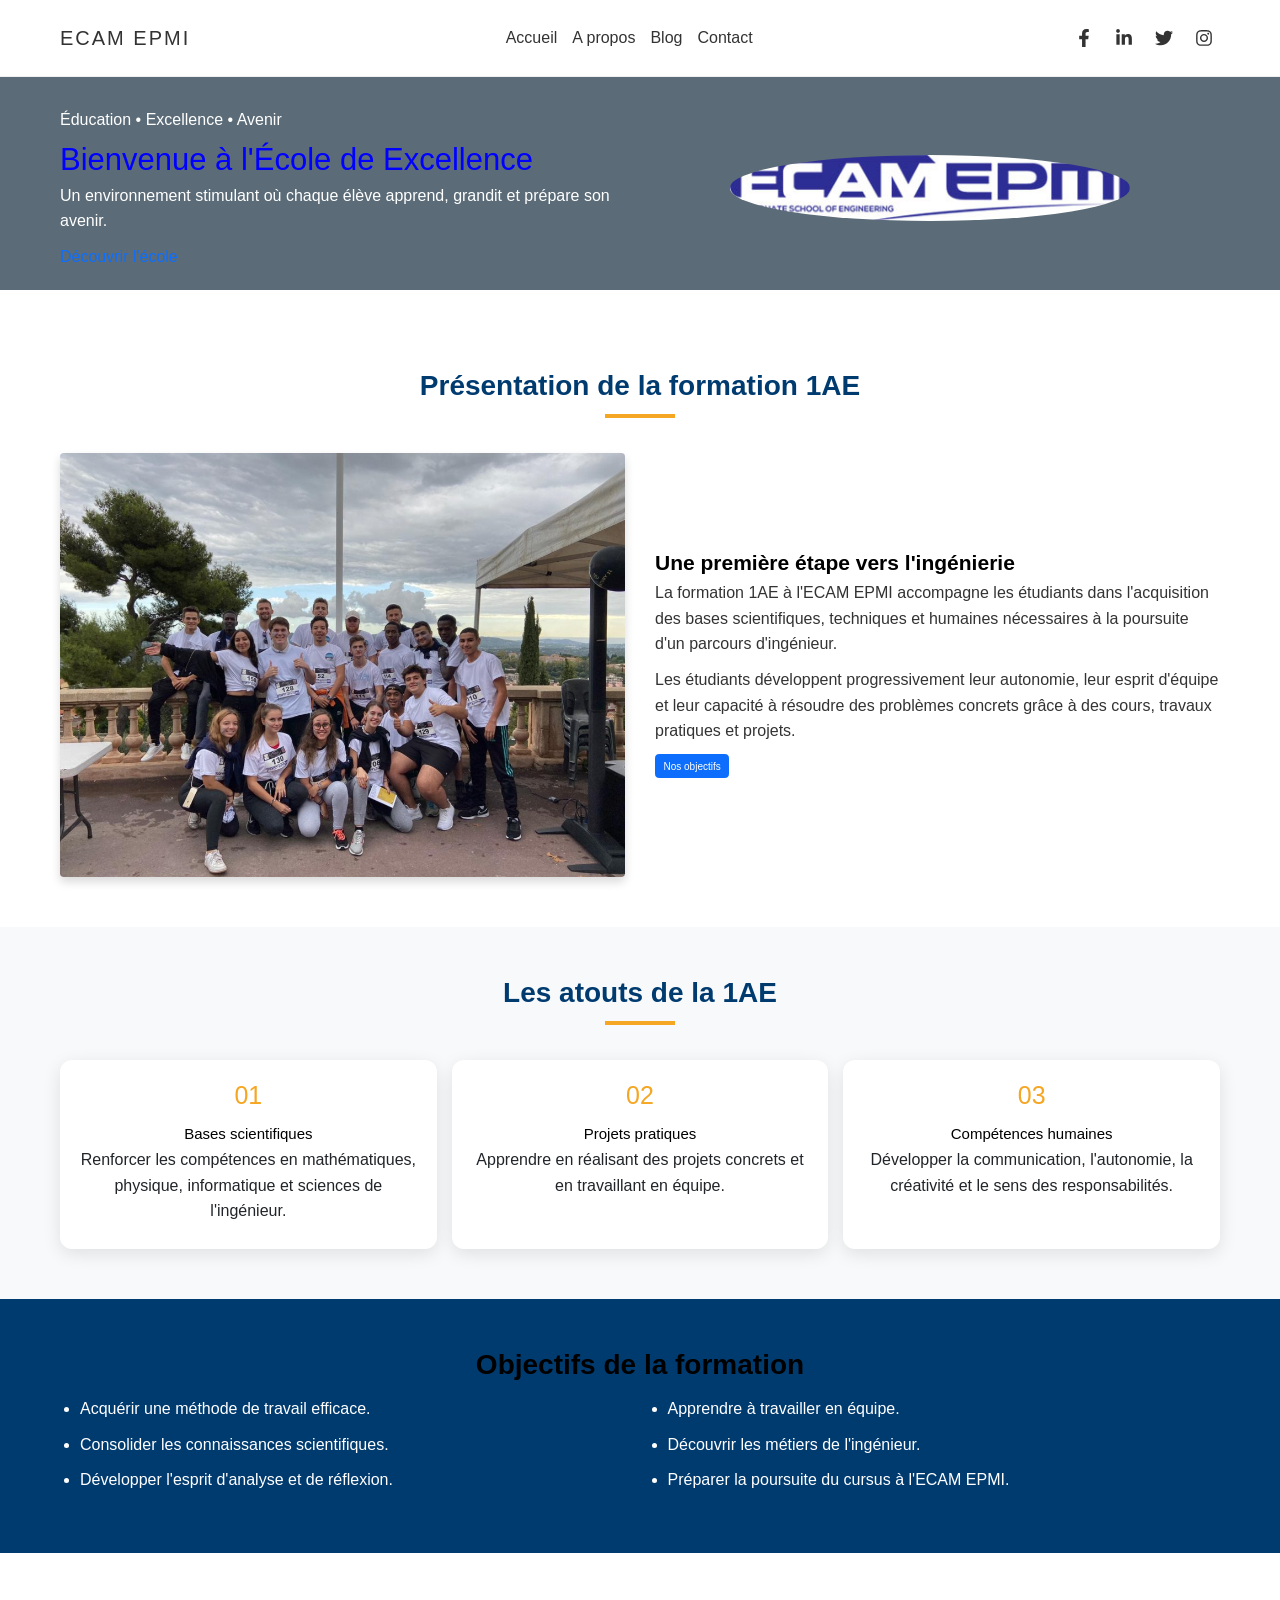
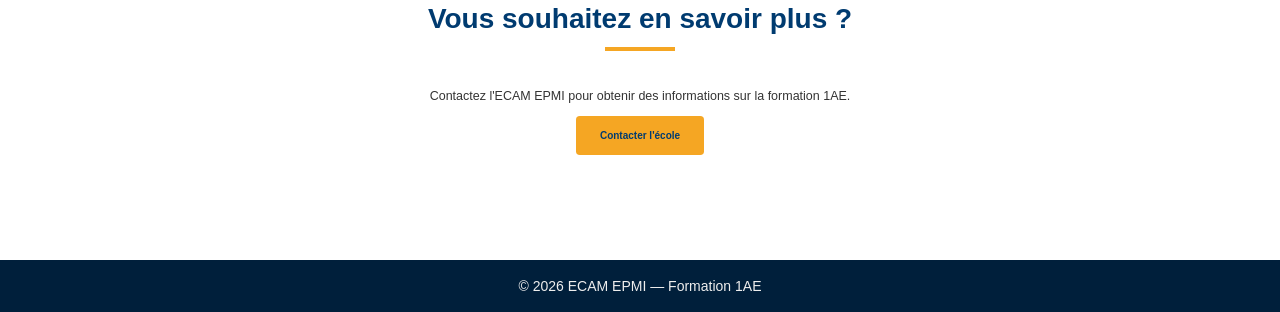
==== commit a15cbdc8: "Update index.html" ====
--- a/index.html
+++ b/index.html
@@ -17,7 +17,8 @@
 
 <body>
 
-  <header class="header">
+
+   <header class="header">
     <div class="container d-flex">
       <div class="logo">
          ECAM EPMI
@@ -85,7 +86,6 @@
     </div>
   </header>
 
-
   <section id="hero" class="hero">
     <div class="container">
       <div class="grid">
--- a/css/global.css
+++ b/css/global.css
@@ -1,1879 +1,339 @@
-
-
 /* Base */
-
 :root {
   --color-body: #333333;
   --background-body: #ffffff;
-}
-
-* {
-  box-sizing: border-box;
-}
-
-html {
-  font-size: 62.5%;
-}
-
+  --color-primary: #003b70;
+  --color-accent: #f5a623;
+  --color-muted: #5b6c78;
+}
+
+* { box-sizing: border-box; }
+html { font-size: 62.5%; }
 body {
+  margin: 0;
+  color: var(--color-body);
+  background: var(--background-body);
   font-family: Verdana, Geneva, Tahoma, sans-serif;
   font-size: 1.6rem;
   line-height: 1.6;
-  color: var(--color-body);
-  margin: 0;
-  background: var(--background-body);
-}
-
-h1,
-h2,
-h3,
-h4,
-h5,
-h6 {
-  font-family: 'Poppins', sans-serif;
+}
+
+h1, h2, h3, h4, h5, h6 {
+  margin-top: 0;
   color: #000;
+  font-family: Poppins, sans-serif;
   font-weight: 500;
-  line-height: 1;
-}
-
-h1,
-.h1 {
-  font-size: 3.1rem;
-}
-
-h2,
-.h2 {
-  font-size: 2.8rem;
-  text-transform: uppercase;
-}
-
-h3,
-.h3 {
-  font-size: 2.1rem;
-}
-
-a {
-  text-decoration: none;
-}
-
-img {
-  max-width: 100%;
-  height: auto;
-}
-
-ul {
-  padding-left: 2rem;
-}
-
-li {
-  margin-bottom: 1rem;
-}
-
-.list-unstyled {
-  list-style: none;
-  margin: 0;
-  padding: 0;
-}
-
-.category {
-  margin: 0;
-  font-size: 1rem;
-  text-transform: uppercase;
-  color: #5b6c78;
-}
-
+  line-height: 1.15;
+}
+h1, .h1 { font-size: 3.1rem; }
+h2, .h2 { font-size: 2.8rem; }
+h3, .h3 { font-size: 2.1rem; }
+a { text-decoration: none; }
+img { display: block; max-width: 100%; height: auto; }
+ul { padding-left: 2rem; }
+li { margin-bottom: 1rem; }
+.list-unstyled { margin: 0; padding: 0; list-style: none; }
+
+/* Layout */
 .container {
+  width: 100%;
+  max-width: 1200px;
+  margin-right: auto;
+  margin-left: auto;
   padding: 1rem 2rem;
 }
-
-.d-flex {
-  display: flex;
-  align-items: center;
-  justify-content: space-between;
-}
-
-.grid {
-  display: flex;
-  flex-wrap: wrap;
-}
-
-.grid__item {
-  flex-grow: 1;
-  flex-shrink: 0;
-  width: 100%;
-  padding: 1rem;
-}
-
-@media screen and (min-width:750px) {
-  .container {
-    max-width: 1200px;
-    margin: 0 auto;
-    padding: 2rem;
-  }
-
-  .grid__item {
-    max-width: 50%;
-  }
-}
-
-/* Sections */
-
-section {
-  padding: 5.5rem 0;
-}
-
-.section-title {
-  margin-top: 0;
-  font-size: 3.8rem;
-}
-
-.section-header {
-  text-align: center;
-}
-
-@media screen and (min-width:750px) {
-  .section-title {
-    font-size: 4.8rem;
-  }
-}
-
+.d-flex { display: flex; align-items: center; justify-content: space-between; }
+.grid { display: flex; flex-wrap: wrap; }
+.grid__item { flex: 1 1 100%; min-width: 0; padding: 1rem; }
+section { padding: 5.5rem 0; }
+.section-title { margin-top: 0; font-size: 3.8rem; }
+.section-header { text-align: center; }
+.category { margin: 0; color: var(--color-muted); font-size: 1rem; text-transform: uppercase; }
+
+/* Header and navigation */
 .header {
-  background: #FFFFFF;
-  border-bottom: 1px solid #EEE;
   position: sticky;
   top: 0;
-  z-index: 1;
-}
-
+  z-index: 10;
+  background: #fff;
+  border-bottom: 1px solid #eee;
+}
+.header > .container { gap: 1.5rem; }
 .header .logo {
-  font-family: 'Poppins', sans-serif;
+  flex: 0 0 auto;
+  font-family: Poppins, sans-serif;
   font-size: 2rem;
   letter-spacing: 2px;
 }
-
-
-.header li {
+.header .navbar { display: flex; align-items: center; }
+.header .menu { display: flex; align-items: center; gap: .5rem; }
+.header .menu li, .header .right li {
   display: inline-flex;
   align-items: center;
+  margin: 0;
   padding: 0 .5rem;
 }
-
-.header a {
-  color: var(--color-body);
-}
-
-.header a:hover {
-  color: red;
-}
-
-.header .right {
-  display: flex;
-  align-items: center;
-}
-
-.socials {
-  display: flex;
-}
-
-.socials li {
-  margin-bottom: 0;
-}
-
-.socials a {
-  padding: 0 2px;
-}
-
-.socials .icon {
-  height: 18px;
-}
-
+.header a { color: var(--color-body); }
+.header a:hover { color: var(--color-primary); }
+.header .right { display: flex; align-items: center; }
+.socials { display: flex; align-items: center; gap: .8rem; }
+.socials li { margin: 0; }
+.socials a { display: inline-flex; padding: 0 2px; }
+.socials .icon { width: 18px; height: 18px; }
+
+/* Burger button: add <button class="burger"><span class="bar"></span></button> after .logo */
 .burger {
-  background: none;
-  border: none;
-  width: 35px;
-  height: 35px;
+  display: none;
+  position: relative;
+  width: 40px;
+  height: 40px;
+  margin-left: auto;
+  padding: 0;
+  border: 0;
+  background: transparent;
   cursor: pointer;
-  position: relative;
-  margin-left: 1rem;
-}
-
-.burger .bar {
+}
+.burger .bar, .burger .bar::before, .burger .bar::after {
+  position: absolute;
+  left: 9px;
   display: block;
   width: 22px;
   height: 3px;
+  border-radius: 2px;
   background: var(--color-body);
-}
-
-.burger .bar::before,
-.burger .bar::after {
-  display: block;
-  content: "";
-  width: 22px;
-  height: 3px;
-  background: var(--color-body);
-  position: absolute;
-}
-
-.burger .bar::before {
-  transform: translateY(-8px);
-}
-
-.burger .bar::after {
-  transform: translateY(8px);
-}
-
-@media screen and (max-width: 749px) {
-  .header nav.navbar {
-    display: block;
-    position: static;
-    width: 100%;
-    height: auto;
-    overflow: visible;
-    opacity: 1;
-    background: transparent;
-  }
-
-  .header nav.navbar .menu {
-    display: flex;
-    flex-direction: column;
-    align-items: center;
-    margin: 0;
-    padding: 0;
-  }
-
-  .header nav.navbar .menu li {
-    display: block;
-    margin: 0;
-  }
-
-  .header nav.navbar .menu a {
-    display: block;
-    padding: 1rem;
-  }
-}
-@media screen and (min-width:750px) {
-  .navbar {
-    display: flex;
-  }
-
-  .burger {
-    display: none;
-  }
-}
-
-.hero {
-  background: #5b6c78;
-  color: #FFF;
-  padding: 1rem 0 0 0;
-}
-
-.hero .title {
-  color: inherit;
-  font-size: 4rem;
-  margin: 1.6rem 0 0 0;
-  font-weight: 700;
-}
-
+  transition: transform .25s ease, opacity .2s ease;
+}
+.burger .bar { top: 18px; }
+.burger .bar::before, .burger .bar::after { content: ""; left: 0; }
+.burger .bar::before { transform: translateY(-7px); }
+.burger .bar::after { transform: translateY(7px); }
+.show-nav .burger .bar, .header.show-nav .burger .bar { background: transparent; }
+.show-nav .burger .bar::before, .header.show-nav .burger .bar::before { transform: rotate(45deg); }
+.show-nav .burger .bar::after, .header.show-nav .burger .bar::after { transform: rotate(-45deg); }
+
+/* Hero */
+.hero { padding: 1rem 0 0; background: #5b6c78; color: #fff; }
+.hero .title { margin: 1.6rem 0 0; color: inherit; font-size: 4rem; font-weight: 700; }
 .hero__item {
   display: flex;
   flex-direction: column;
-  justify-content: center;
-  align-items: center;
+  align-items: center;
+  justify-content: center;
+  min-width: 0;
   text-align: center;
 }
-
-.hero__item span {
-  text-transform: uppercase;
-}
-
-.hero__item.left {
-  animation-duration: 1s;
-  animation-name: slideInleft;
-}
-
-.hero__item.right {
-  animation-duration: 1s;
-  animation-name: slideInRight;
-}
-
-.hero__avatar img {
-  width: 100%;
-  ;
-}
-
-@media screen and (max-width:749px) {
-  .hero__item.left {
-    order: 2;
-  }
-
-  .hero__item.right {
-    order: 1;
-  }
-}
-
-@media screen and (min-width:750px) {
-  .hero__item {
-    flex: 1 0 50%;
-    text-align: left;
-  }
-
-  .hero__item.left {
-    align-items: flex-start;
-  }
-
-  .hero .title {
-    font-size: 5rem;
-  }
-
-  .hero__avatar img {
-    max-width: 400px;
-    border-radius: 50%;
-  }
-}
-
-.about .section-title {
-  margin-top: 2.8rem;
-}
-
-@media screen and (min-width:750px) {
-  .about img {
-    padding-right: 3rem;
-  }
-}
-
-.services {
-  background: #F5F5F5;
-}
-
+.hero__item span { text-transform: uppercase; }
+.hero__item.left { animation: slideInLeft 1s ease both; }
+.hero__item.right { animation: slideInRight 1s ease both; }
+.hero__avatar img { width: 100%; }
+
+/* About and services */
+.about .section-title { margin-top: 2.8rem; }
+.services { background: #f5f5f5; }
 .service__icon {
   display: flex;
   align-items: center;
   justify-content: center;
   width: 90px;
   height: 90px;
-  border: 2px solid #5b6c78;
+  border: 2px solid var(--color-muted);
   border-radius: 50%;
 }
-
-.service__icon svg {
-  height: 35px;
-}
-
-.service__content {
-  flex: 1;
-}
-
-.service h3 {
-  margin-bottom: 0;
-}
-
-@media screen and (max-width:749px) {
-  .service {
-    text-align: center;
-  }
-
-  .service__icon {
-    margin: 0 auto;
-  }
-}
-
-@media screen and (min-width:750px) {
-  .service {
-    display: flex;
-    align-items: center;
-  }
-
-  .service__icon {
-    margin-right: 2rem;
-  }
-}
-
-.skills h4,
-.skills p {
-  margin: 0 0 0.3rem 0;
-}
-
-.skills li {
-  background-color: #F5F5F5;
-  border-left: 3px solid rgb(91, 107, 120);
-  padding: .9rem 2rem;
-}
-
-.skills .progressbar {
-  background: #F5F5F5;
-  color: #FFF;
-  margin-bottom: 1rem;
-}
-
-.skills .bar {
-  background: #5b6c78;
-  padding: 1rem;
-}
-
-.portfolio {
-  background: #F5F5F5;
-}
-
+.service__icon svg { height: 35px; }
+.service__content { flex: 1; min-width: 0; }
+.service h3 { margin-bottom: 0; }
+.skills h4, .skills p { margin: 0 0 .3rem; }
+.skills li { padding: .9rem 2rem; border-left: 3px solid var(--color-muted); background: #f5f5f5; }
+.skills .progressbar { margin-bottom: 1rem; color: #fff; background: #f5f5f5; }
+.skills .bar { padding: 1rem; background: var(--color-muted); }
+
+/* Portfolio and cards */
+.portfolio { background: #f5f5f5; }
 .portfolio .grid__item {
-  max-width: 50%;
-  margin-bottom: 0;
-  opacity: 1;
-  transition: all 1s ease;
-}
-
-.portfolio .grid__item.hide {
-  opacity: 0;
-  max-width: 0;
-  padding: 0;
-  overflow: hidden;
-  transition: all .4s ease;
-}
-
-.portfolio-filters .grid__item {
-  max-width: 50%;
-  margin-bottom: 0;
-}
-
-.portfolio-filters a {
-  color: var(--color-body);
-  background: #EEE;
-  display: flex;
-  flex: 1;
-  justify-content: center;
-  padding: 1rem;
-}
-
-.portfolio-filters a.active {
-  color: #FFF;
-  background: #5b6c78;
-}
-
-.modal {
-  visibility: hidden;
-  opacity: 0;
-  position: fixed;
-  z-index: 4;
-  transform: scale(0);
-  overflow: auto;
-  background-color: rgba(0, 0, 0, 0.4);
-  transition: all 0.5s;
-}
-
-.show.modal {
-  transform: scale(1);
-  width: 100%;
-  height: 100%;
-  top: 0;
-  left: 0;
-  opacity: 1;
-  visibility: visible;
-}
-
-.modal__content {
-  background-color: #fefefe;
-  height: 100vh;
-  padding: 5rem 1rem;
-  overflow: auto;
-  text-align: left;
-}
-
-.modal img {
-  margin-bottom: 2rem;
-}
-
-.modal__title {
-  margin: 0 0 2rem;
-}
-
-.modal__close {
-  position: absolute;
-  right: 1rem;
-  top: 1rem;
-  background: none;
-  border: 1px solid #eee;
-  width: 45px;
-  height: 45px;
-  border-radius: 50%;
-  font-size: 3.1rem;
-  color: #666;
-  cursor: pointer;
-}
-
-.modal .grid__item {
+  flex: 1 1 100%;
   max-width: 100%;
   margin-bottom: 0;
   opacity: 1;
-  transition: all 1s ease;
-}
-
-@media screen and (max-width:749px) {
-  .portfolio a {
-    font-size: 1.4rem;
-  }
-}
-
-@media screen and (min-width:750px) {
-  .portfolio .grid__item {
-    max-width: 33.3333%;
-  }
-
-  .portfolio-filters .grid__item {
-    max-width: 25%;
-  }
-
-  .modal__content {
-    padding: 3rem;
-  }
-
-  .modal .grid__item {
-    max-width: 50%;
-  }
-}
-
+  transition: opacity 1s ease;
+}
+.portfolio .grid__item.hide { display: none; }
+.portfolio-filters .grid__item { flex: 1 1 50%; max-width: 50%; margin-bottom: 0; }
+.portfolio-filters a {
+  display: flex;
+  flex: 1;
+  justify-content: center;
+  padding: 1rem;
+  color: var(--color-body);
+  background: #eee;
+}
+.portfolio-filters a.active { color: #fff; background: var(--color-muted); }
 .card {
-  background: #FFF;
-  text-transform: uppercase;
   position: relative;
-  box-shadow: 0 0 7px rgba(0, 0, 0, 0.1);
-  border: 1px solid #EEE;
   overflow: hidden;
-}
-
-.card__inner {
-  padding: 2rem;
-}
-
-.card__title {
-  margin: 0 0 1rem;
-  font-size: 1.6rem;
-}
-
+  border: 1px solid #eee;
+  background: #fff;
+  box-shadow: 0 0 7px rgba(0, 0, 0, .1);
+}
+.card__image { width: 100%; height: auto; }
+.card__inner { padding: 2rem; }
+.card__title { margin: 0 0 1rem; font-size: 1.6rem; }
 .card__overlay {
-  background: rgba(0, 0, 0, 0.8);
   position: absolute;
-  top: 0;
-
-  z-index: 0;
+  z-index: 1;
+  top: 100%;
+  left: 0;
   width: 100%;
   height: 100%;
-  top: 110%;
-  transition: all .3s;
-
-}
-
+  background: rgba(0, 0, 0, .8);
+  transition: top .3s ease;
+}
 .card__overlay a {
+  display: flex;
+  align-items: center;
+  justify-content: center;
+  height: 100%;
+  color: #fff;
   font-size: 4.5rem;
-  color: #FFF;
-  flex: 1;
-  display: flex;
-  align-items: center;
-  justify-content: center;
-  height: 100%;
-}
-
-.card:hover .card__overlay {
-  top: 0;
-}
-
-.form {
-  max-width: 600px;
-  margin: 4rem auto 0 auto;
-}
-
-.form input,
-.form textarea {
-  display: block;
-  width: 100%;
-  padding: 1rem;
-  margin-bottom: 2rem;
-}
-
-.form textarea {
-  min-height: 200px;
-}
-
-.form .btn {
-  border: none;
-  background: var(--color-body);
-  color: #FFF;
-  width: auto;
-  min-width: 160px;
-  font-size: 2rem;
-  text-transform: uppercase;
-}
-
-.form .btn:hover {
+}
+.card:hover .card__overlay, .card:focus-within .card__overlay { top: 0; }
+
+/* Modal */
+.modal {
+  position: fixed;
+  z-index: 20;
+  inset: 0;
+  overflow: auto;
+  visibility: hidden;
+  opacity: 0;
+  background: rgba(0, 0, 0, .4);
+  transform: scale(0);
+  transition: opacity .3s ease, transform .3s ease, visibility .3s;
+}
+.show.modal { visibility: visible; opacity: 1; transform: scale(1); }
+.modal__content { min-height: 100vh; padding: 5rem 1rem; overflow: auto; background: #fefefe; text-align: left; }
+.modal img { margin-bottom: 2rem; }
+.modal__title { margin: 0 0 2rem; }
+.modal__close {
+  position: absolute;
+  top: 1rem;
+  right: 1rem;
+  width: 45px;
+  height: 45px;
+  border: 1px solid #eee;
+  border-radius: 50%;
+  color: #666;
+  background: #fff;
+  font-size: 3.1rem;
   cursor: pointer;
-  background: #000;
-}
+}
+
+/* Forms and blog */
+.form { max-width: 600px; margin: 4rem auto 0; }
+.form input, .form textarea { display: block; width: 100%; margin-bottom: 2rem; padding: 1rem; }
+.form textarea { min-height: 200px; }
+.form .btn { width: auto; min-width: 160px; border: 0; color: #fff; background: var(--color-body); font-size: 2rem; text-transform: uppercase; }
+.form .btn:hover { color: #fff; background: #000; cursor: pointer; }
+.blog h1 { text-align: center; }
+.blog__text { margin-bottom: 3rem; }
+.article__card { position: relative; margin-bottom: 2rem; }
+.article__img { opacity: .9; }
+.article__card:hover img { opacity: 1; }
+.stretched-link::after { position: absolute; inset: 0; z-index: 1; content: ""; }
+.titre-section { color: var(--color-primary); font-weight: 700; }
+.ligne-titre { width: 70px; height: 4px; margin: 12px auto 35px; background: var(--color-accent); }
+.carte-atout { height: 100%; border: 0; border-radius: 12px; box-shadow: 0 5px 18px rgba(0, 0, 0, .1); transition: transform .3s; }
+.carte-atout:hover { transform: translateY(-8px); }
+.icone { color: var(--color-accent); font-size: 2.5rem; }
+.section-bleue { color: #fff; background: var(--color-primary); }
+.btn-ecam { padding: 12px 24px; border: 0; color: var(--color-primary); background: var(--color-accent); font-weight: 600; }
+.btn-ecam:hover { color: var(--color-primary); background: #ffc45c; }
+.article-image { width: 100%; height: 210px; object-fit: cover; }
 
 /* Footer */
-
-footer {
-  background: #000;
-  color: #EEE;
-  text-align: center;
-  font-size: 1.4rem;
-}
-
-footer p {
-  margin: 0;
-}
-
-footer .grid {
-  align-items: center;
-}
-
-footer .socials {
-  justify-content: center;
-  text-align: center;
-}
-
-footer .socials li {
-  padding: 0 .7rem;
-}
-
+footer { color: #eee; background: #001f3b; text-align: center; font-size: 1.4rem; }
+footer p { margin: 0; }
+footer .grid { align-items: center; }
+footer .socials { justify-content: center; text-align: center; }
+footer .socials li { padding: 0 .7rem; }
 footer .socials a {
-  color: #FFF;
-  border: 1px solid #FFF;
-  border-radius: 50%;
-  padding: 1rem;
+  display: flex;
+  align-items: center;
+  justify-content: center;
   width: 42px;
   height: 42px;
-  display: flex;
-  justify-content: center;
-  transition: all .4s;
-}
-
-footer .socials a:hover {
-  background: #FFF;
-  color: var(--color-body);
-}
-
-.toto {
-  color: #555;
-}
-
-@media screen and (min-width:750px) {
-  footer {
-    text-align: left;
+  padding: 1rem;
+  border: 1px solid #fff;
+  border-radius: 50%;
+  color: #fff;
+  transition: background .3s ease;
+}
+footer .socials a:hover { color: var(--color-body); background: #fff; }
+.toto { color: #555; }
+
+@keyframes slideInLeft { from { transform: translateX(-30%); opacity: 0; } to { transform: translateX(0); opacity: 1; } }
+@keyframes slideInRight { from { transform: translateX(30%); opacity: 0; } to { transform: translateX(0); opacity: 1; } }
+
+/* Responsive navigation */
+@media screen and (max-width: 749px) {
+  .header > .container { flex-wrap: wrap; }
+  .header .logo { margin-right: auto; }
+  .burger { display: block; }
+  .header nav.navbar {
+    position: fixed;
+    top: 65px;
+    left: 0;
+    display: flex;
+    align-items: flex-start;
+    justify-content: center;
+    width: 100%;
+    height: calc(100vh - 65px);
+    padding: 2rem;
+    overflow-y: auto;
+    background: #f5f5f5;
+    transform: translateX(100%);
+    opacity: 0;
+    visibility: hidden;
+    transition: transform .3s ease, opacity .3s ease, visibility .3s;
   }
-
-  footer .grid__item {
-    max-width: 33.333%;
+  .show-nav .header nav.navbar,
+  .header.show-nav nav.navbar {
+    transform: translateX(0);
+    opacity: 1;
+    visibility: visible;
   }
-}
-
-@keyframes slideInleft {
-  from {
-    transform: translateX(-110%);
-  }
-
-  to {
-    transform: translateX(0);
-  }
-}
-
-@keyframes slideInRight {
-  from {
-    transform: translateX(110%);
-  }
-
-  to {
-    transform: translateX(0);
-  }
-}
-
-
-/* Blog */
-
-.blog h1 {
-  text-align: center;
-}
-
-.blog__text {
-  margin-bottom: 3rem;
-}
-
-.article__card {
-  position: relative;
-  margin-bottom: 2rem;
-}
-
-.article__img {
-  opacity: 0.9;
-}
-
-.article__card:hover img {
-  opacity: 1;
-}
-
-.stretched-link::after {
-  position: absolute;
-  top: 0;
-  right: 0;
-  bottom: 0;
-  left: 0;
-  z-index: 1;
-  content: "";
-}
-
-@media screen and (min-width:750px) {
-  .d-grid {
-    display: grid;
-    grid-template-columns: repeat(3, 1fr);
-    grid-column-gap: 2rem;
-  }
-
-  .content-grid {
-    display: grid;
-    grid-template-columns: 6fr 2fr;
-    grid-column-gap: 2rem;
-    grid-template-areas:
-      "article sidebar"
-  }
-
-  .article {
-    grid-area: article;
-  }
-
-  .sidebar {
-    grid-area: sidebar;
-  }
-}
-
-
-
-
-
-
-
-
-
-
-
-
-
-
-
-
-
-
-
-
-
-
-
-
-
-
-
-
-
-
-
-
-
-
-
-
-
-
-
-
-
-
-
-
-* {
-      font-family: "Poppins", sans-serif;
-    }
-
-    body {
-      color: #1f2937;
-    }
-
-
-    .titre-section {
-      color: #003b70;
-      font-weight: 700;
-    }
-
-    .ligne-titre {
-      width: 70px;
-      height: 4px;
-      margin: 12px auto 35px;
-      background-color: #f5a623;
-    }
-
-    .carte-atout {
-      height: 100%;
-      border: none;
-      border-radius: 12px;
-      box-shadow: 0 5px 18px rgba(0, 0, 0, 0.1);
-      transition: transform 0.3s;
-    }
-
-    .carte-atout:hover {
-      transform: translateY(-8px);
-    }
-
-    .icone {
-      color: #f5a623;
-      font-size: 2.5rem;
-    }
-
-    .section-bleue {
-      background-color: #003b70;
-      color: white;
-    }
-
-    .btn-ecam {
-      background-color: #f5a623;
-      border: none;
-      color: #003b70;
-      font-weight: 600;
-      padding: 12px 24px;
-    }
-
-    .btn-ecam:hover {
-      background-color: #ffc45c;
-      color: #003b70;
-    }
-
-    footer {
-      background-color: #001f3b;
-      color: white;
-    }
-
-
-
-
-:root {
-  --color-body: #333333;
-  --background-body: #ffffff;
-}
-
-* {
-  box-sizing: border-box;
-}
-
-html {
-  font-size: 62.5%;
-}
-
-body {
-  font-family: Verdana, Geneva, Tahoma, sans-serif;
-  font-size: 1.6rem;
-  line-height: 1.6;
-  color: var(--color-body);
-  margin: 0;
-  background: var(--background-body);
-}
-
-h1,
-h2,
-h3,
-h4,
-h5,
-h6 {
-  font-family: 'Poppins', sans-serif;
-  color: #000;
-  font-weight: 500;
-  line-height: 1;
-}
-
-h1,
-.h1 {
-  font-size: 3.1rem;
-}
-
-h2,
-.h2 {
-  font-size: 2.8rem;
-  text-transform: uppercase;
-}
-
-h3,
-.h3 {
-  font-size: 2.1rem;
-}
-
-a {
-  text-decoration: none;
-}
-
-img {
-  max-width: 100%;
-  height: auto;
-}
-
-ul {
-  padding-left: 2rem;
-}
-
-li {
-  margin-bottom: 1rem;
-}
-
-.list-unstyled {
-  list-style: none;
-  margin: 0;
-  padding: 0;
-}
-
-.category {
-  margin: 0;
-  font-size: 1rem;
-  text-transform: uppercase;
-  color: #5b6c78;
-}
-
-.container {
-  padding: 1rem 2rem;
-}
-
-.d-flex {
-  display: flex;
-  align-items: center;
-  justify-content: space-between;
-}
-
-.grid {
-  display: flex;
-  flex-wrap: wrap;
-}
-
-.grid__item {
-  flex-grow: 1;
-  flex-shrink: 0;
-  width: 100%;
-  padding: 1rem;
-}
-
-@media screen and (min-width:750px) {
-  .container {
-    max-width: 1200px;
-    margin: 0 auto;
-    padding: 2rem;
-  }
-
-  .grid__item {
-    max-width: 50%;
-  }
-}
-
-/* Sections */
-
-section {
-  padding: 5.5rem 0;
-}
-
-.section-title {
-  margin-top: 0;
-  font-size: 3.8rem;
-}
-
-.section-header {
-  text-align: center;
-}
-
-@media screen and (min-width:750px) {
-  .section-title {
-    font-size: 4.8rem;
-  }
-}
-
-.header {
-  background: #1E90FF;
-  border-bottom: 1px solid #EEE;
-  position: sticky;
-  top: 0;
-  z-index: 1;
-}
-
-.header .logo {
-  font-family: 'Poppins', sans-serif;
-  font-size: 2rem;
-  letter-spacing: 2px;
-}
-
-
-.header li {
-  display: inline-flex;
-  align-items: center;
-  padding: 0 .5rem;
-}
-
-.header a {
-  color: var(--color-body);
-}
-
-.header a:hover {
-  color: red;
-}
-
-.header .right {
-  display: flex;
-  align-items: center;
-}
-
-.socials {
-  display: flex;
-}
-
-.socials li {
-  margin-bottom: 0;
-}
-
-.socials a {
-  padding: 0 2px;
-}
-
-.socials .icon {
-  height: 18px;
-}
-
-
-
-
-
-
-.hero {
-  background: #d8d8cb;
-  color: #000;
-  padding: 1rem 0 0 0;
-  object-fit: cover; 
-  
-}
-
-.hero .title {
-  color: inherit;
-  font-size: 4rem;
-  margin: 1.6rem 0 0 0;
-  font-weight: 700;
-}
-
-
-
-
-
-
-
-
-
-
-
-
-
-
-
-
-
-
-
-
-
-
-
-
-
-/* Base */
-
-:root {
-  --color-body: #333333;
-  --background-body: #ffffff;
-}
-
-* {
-  box-sizing: border-box;
-}
-
-html {
-  font-size: 62.5%;
-}
-
-body {
-  font-family: Verdana, Geneva, Tahoma, sans-serif;
-  font-size: 1.6rem;
-  line-height: 1.6;
-  color: var(--color-body);
-  margin: 0;
-  background: var(--background-body);
-}
-
-h1,
-h2,
-h3,
-h4,
-h5,
-h6 {
-  font-family: 'Poppins', sans-serif;
-  color: #000;
-  font-weight: 500;
-  line-height: 1;
-}
-
-h1,
-.h1 {
-  font-size: 3.1rem;
-}
-
-h2,
-.h2 {
-  font-size: 2.8rem;
-  text-transform: uppercase;
-}
-
-h3,
-.h3 {
-  font-size: 2.1rem;
-}
-
-a {
-  text-decoration: none;
-}
-
-img {
-  max-width: 100%;
-  height: auto;
-}
-
-ul {
-  padding-left: 2rem;
-}
-
-li {
-  margin-bottom: 1rem;
-}
-
-.list-unstyled {
-  list-style: none;
-  margin: 0;
-  padding: 0;
-}
-
-.category {
-  margin: 0;
-  font-size: 1rem;
-  text-transform: uppercase;
-  color: #5b6c78;
-}
-
-.container {
-  padding: 1rem 2rem;
-}
-
-.d-flex {
-  display: flex;
-  align-items: center;
-  justify-content: space-between;
-}
-
-.grid {
-  display: flex;
-  flex-wrap: wrap;
-}
-
-.grid__item {
-  flex-grow: 1;
-  flex-shrink: 0;
-  width: 100%;
-  padding: 1rem;
-}
-
-@media screen and (min-width:750px) {
-  .container {
-    max-width: 1200px;
-    margin: 0 auto;
-    padding: 2rem;
-  }
-
-  .grid__item {
-    max-width: 50%;
-  }
-}
-
-/* Sections */
-
-section {
-  padding: 5.5rem 0;
-}
-
-.section-title {
-  margin-top: 0;
-  font-size: 3.8rem;
-}
-
-.section-header {
-  text-align: center;
-}
-
-@media screen and (min-width:750px) {
-  .section-title {
-    font-size: 4.8rem;
-  }
-}
-
-.header {
-  background: #FFFFFF;
-  border-bottom: 1px solid #EEE;
-  position: sticky;
-  top: 0;
-  z-index: 1;
-}
-
-.header .logo {
-  font-family: 'Poppins', sans-serif;
-  font-size: 2rem;
-  letter-spacing: 2px;
-}
-
-
-.header li {
-  display: inline-flex;
-  align-items: center;
-  padding: 0 .5rem;
-}
-
-.header a {
-  color: var(--color-body);
-}
-
-.header a:hover {
-  color: red;
-}
-
-.header .right {
-  display: flex;
-  align-items: center;
-}
-
-.socials {
-  display: flex;
-}
-
-.socials li {
-  margin-bottom: 0;
-}
-
-.socials a {
-  padding: 0 2px;
-}
-
-.socials .icon {
-  height: 18px;
-}
-
-.burger {
-  background: none;
-  border: none;
-  width: 35px;
-  height: 35px;
-  cursor: pointer;
-  position: relative;
-  margin-left: 1rem;
-}
-
-.burger .bar {
-  display: block;
-  width: 22px;
-  height: 3px;
-  background: var(--color-body);
-}
-
-.burger .bar::before,
-.burger .bar::after {
-  display: block;
-  content: "";
-  width: 22px;
-  height: 3px;
-  background: var(--color-body);
-  position: absolute;
-}
-
-.burger .bar::before {
-  transform: translateY(-8px);
-}
-
-.burger .bar::after {
-  transform: translateY(8px);
-}
-
-@media screen and (max-width:749px) {
-  nav {
-    display: flex;
-    justify-content: center;
-    align-items: center;
-    flex-direction: column;
-    position: fixed;
-    top: 55px;
-    left: 110%;
-    width: 0;
-    overflow: hidden;
-    opacity: 0;
-    height: calc(100vh - 55px);
-    background: #F5F5F5;
-    transition: all .4s ease-out;
-  }
-
-  nav .menu li {
-    display: flex;
-    justify-content: center;
-  }
-
-  nav .menu a {
-    display: block;
-    font-size: 2rem;
-    padding: 2rem;
-    transition: all .4s;
-  }
-
-  .show-nav nav {
-    opacity: 1;
-    width: 100%;
-    left: 0;
-    z-index: 2;
-  }
-
-  .show-nav nav li a:hover {
-    transform: scale(1.1);
-    text-decoration: none;
-  }
-
-  .show-nav .burger .bar {
-    width: 0;
-  }
-
-  .burger .bar::before,
-  .burger .bar::after {
-    transition: all .2s ease-out;
-  }
-
-  .show-nav .burger .bar::before {
-    transform: rotate(-45deg);
-  }
-
-  .show-nav .burger .bar::after {
-    transform: rotate(45deg);
-  }
-}
-
-@media screen and (min-width:750px) {
-  .navbar {
-    display: flex;
-  }
-
-  .burger {
-    display: none;
-  }
-}
-
-.hero {
-  background: #5b6c78;
-  color: #FFF;
-  padding: 1rem 0 0 0;
-}
-
-.hero .title {
-  color: inherit;
-  font-size: 4rem;
-  margin: 1.6rem 0 0 0;
-  font-weight: 700;
-}
-
-.hero__item {
-  display: flex;
-  flex-direction: column;
-  justify-content: center;
-  align-items: center;
-  text-align: center;
-}
-
-.hero__item span {
-  text-transform: uppercase;
-}
-
-.hero__item.left {
-  animation-duration: 1s;
-  animation-name: slideInleft;
-}
-
-.hero__item.right {
-  animation-duration: 1s;
-  animation-name: slideInRight;
-}
-
-.hero__avatar img {
-  width: 100%;
-  ;
-}
-
-@media screen and (max-width:749px) {
-  .hero__item.left {
-    order: 2;
-  }
-
-  .hero__item.right {
-    order: 1;
-  }
-}
-
-@media screen and (min-width:750px) {
-  .hero__item {
-    flex: 1 0 50%;
-    text-align: left;
-  }
-
-  .hero__item.left {
-    align-items: flex-start;
-  }
-
-  .hero .title {
-    font-size: 5rem;
-  }
-
-  .hero__avatar img {
-    max-width: 400px;
-    border-radius: 50%;
-  }
-}
-
-.about .section-title {
-  margin-top: 2.8rem;
-}
-
-@media screen and (min-width:750px) {
-  .about img {
-    padding-right: 3rem;
-  }
-}
-
-.services {
-  background: #F5F5F5;
-}
-
-.service__icon {
-  display: flex;
-  align-items: center;
-  justify-content: center;
-  width: 90px;
-  height: 90px;
-  border: 2px solid #5b6c78;
-  border-radius: 50%;
-}
-
-.service__icon svg {
-  height: 35px;
-}
-
-.service__content {
-  flex: 1;
-}
-
-.service h3 {
-  margin-bottom: 0;
-}
-
-@media screen and (max-width:749px) {
-  .service {
-    text-align: center;
-  }
-
-  .service__icon {
-    margin: 0 auto;
-  }
-}
-
-@media screen and (min-width:750px) {
-  .service {
-    display: flex;
-    align-items: center;
-  }
-
-  .service__icon {
-    margin-right: 2rem;
-  }
-}
-
-.skills h4,
-.skills p {
-  margin: 0 0 0.3rem 0;
-}
-
-.skills li {
-  background-color: #F5F5F5;
-  border-left: 3px solid rgb(91, 107, 120);
-  padding: .9rem 2rem;
-}
-
-.skills .progressbar {
-  background: #F5F5F5;
-  color: #FFF;
-  margin-bottom: 1rem;
-}
-
-.skills .bar {
-  background: #5b6c78;
-  padding: 1rem;
-}
-
-.portfolio {
-  background: #F5F5F5;
-}
-
-.portfolio .grid__item {
-  max-width: 50%;
-  margin-bottom: 0;
-  opacity: 1;
-  transition: all 1s ease;
-}
-
-.portfolio .grid__item.hide {
-  opacity: 0;
-  max-width: 0;
-  padding: 0;
-  overflow: hidden;
-  transition: all .4s ease;
-}
-
-.portfolio-filters .grid__item {
-  max-width: 50%;
-  margin-bottom: 0;
-}
-
-.portfolio-filters a {
-  color: var(--color-body);
-  background: #EEE;
-  display: flex;
-  flex: 1;
-  justify-content: center;
-  padding: 1rem;
-}
-
-.portfolio-filters a.active {
-  color: #FFF;
-  background: #5b6c78;
-}
-
-@media screen and (max-width: 749px) {
-  .portfolio .grid__item {
-    width: 100%;
-    max-width: 100%;
-    flex: 1 1 100%;
-  }
-}
-
-.modal {
-  visibility: hidden;
-  opacity: 0;
-  position: fixed;
-  z-index: 4;
-  transform: scale(0);
-  overflow: auto;
-  background-color: rgba(0, 0, 0, 0.4);
-  transition: all 0.5s;
-}
-
-.show.modal {
-  transform: scale(1);
-  width: 100%;
-  height: 100%;
-  top: 0;
-  left: 0;
-  opacity: 1;
-  visibility: visible;
-}
-
-.modal__content {
-  background-color: #fefefe;
-  height: 100vh;
-  padding: 5rem 1rem;
-  overflow: auto;
-  text-align: left;
-}
-
-.modal img {
-  margin-bottom: 2rem;
-}
-
-.modal__title {
-  margin: 0 0 2rem;
-}
-
-.modal__close {
-  position: absolute;
-  right: 1rem;
-  top: 1rem;
-  background: none;
-  border: 1px solid #eee;
-  width: 45px;
-  height: 45px;
-  border-radius: 50%;
-  font-size: 3.1rem;
-  color: #666;
-  cursor: pointer;
-}
-
-.modal .grid__item {
-  max-width: 100%;
-  margin-bottom: 0;
-  opacity: 1;
-  transition: all 1s ease;
-}
-
-@media screen and (max-width:749px) {
-  .portfolio a {
-    font-size: 1.4rem;
-  }
-}
-
-@media screen and (min-width:750px) {
-  .portfolio .grid__item {
-    max-width: 33.3333%;
-  }
-
-  .portfolio-filters .grid__item {
-    max-width: 25%;
-  }
-
-  .modal__content {
-    padding: 3rem;
-  }
-
-  .modal .grid__item {
-    max-width: 50%;
-  }
-}
-
-.card {
-  background: #FFF;
-  text-transform: uppercase;
-  position: relative;
-  box-shadow: 0 0 7px rgba(0, 0, 0, 0.1);
-  border: 1px solid #EEE;
-  overflow: hidden;
-}
-
-.card__inner {
-  padding: 2rem;
-}
-
-.card__title {
-  margin: 0 0 1rem;
-  font-size: 1.6rem;
-}
-
-.card__overlay {
-  background: rgba(0, 0, 0, 0.8);
-  position: absolute;
-  top: 0;
-
-  z-index: 0;
-  width: 100%;
-  height: 100%;
-  top: 110%;
-  transition: all .3s;
-
-}
-
-.card__overlay a {
-  font-size: 4.5rem;
-  color: #FFF;
-  flex: 1;
-  display: flex;
-  align-items: center;
-  justify-content: center;
-  height: 100%;
-}
-
-.card:hover .card__overlay {
-  top: 0;
-}
-
-.form {
-  max-width: 600px;
-  margin: 4rem auto 0 auto;
-}
-
-.form input,
-.form textarea {
-  display: block;
-  width: 100%;
-  padding: 1rem;
-  margin-bottom: 2rem;
-}
-
-.form textarea {
-  min-height: 200px;
-}
-
-.form .btn {
-  border: none;
-  background: var(--color-body);
-  color: #FFF;
-  width: auto;
-  min-width: 160px;
-  font-size: 2rem;
-  text-transform: uppercase;
-}
-
-.form .btn:hover {
-  cursor: pointer;
-  background: #000;
-}
-
-/* Footer */
-
-footer {
-  background: #000;
-  color: #EEE;
-  text-align: center;
-  font-size: 1.4rem;
-}
-
-footer p {
-  margin: 0;
-}
-
-footer .grid {
-  align-items: center;
-}
-
-footer .socials {
-  justify-content: center;
-  text-align: center;
-}
-
-footer .socials li {
-  padding: 0 .7rem;
-}
-
-footer .socials a {
-  color: #FFF;
-  border: 1px solid #FFF;
-  border-radius: 50%;
-  padding: 1rem;
-  width: 42px;
-  height: 42px;
-  display: flex;
-  justify-content: center;
-  transition: all .4s;
-}
-
-footer .socials a:hover {
-  background: #FFF;
-  color: var(--color-body);
-}
-
-.toto {
-  color: #555;
-}
-
-@media screen and (min-width:750px) {
-  footer {
-    text-align: left;
-  }
-
-  footer .grid__item {
-    max-width: 33.333%;
-  }
-}
-
-@keyframes slideInleft {
-  from {
-    transform: translateX(-110%);
-  }
-
-  to {
-    transform: translateX(0);
-  }
-}
-
-@keyframes slideInRight {
-  from {
-    transform: translateX(110%);
-  }
-
-  to {
-    transform: translateX(0);
-  }
-}
-
-
-/* Blog */
-
-.blog h1 {
-  text-align: center;
-}
-
-.blog__text {
-  margin-bottom: 3rem;
-}
-
-.article__card {
-  position: relative;
-  margin-bottom: 2rem;
-}
-
-.article__img {
-  opacity: 0.9;
-}
-
-.article__card:hover img {
-  opacity: 1;
-}
-
-.stretched-link::after {
-  position: absolute;
-  top: 0;
-  right: 0;
-  bottom: 0;
-  left: 0;
-  z-index: 1;
-  content: "";
-}
-
-@media screen and (min-width:750px) {
-  .d-grid {
-    display: grid;
-    grid-template-columns: repeat(3, 1fr);
-    grid-column-gap: 2rem;
-  }
-
-  .content-grid {
-    display: grid;
-    grid-template-columns: 6fr 2fr;
-    grid-column-gap: 2rem;
-    grid-template-areas:
-      "article sidebar"
-  }
-
-  .article {
-    grid-area: article;
-  }
-
-  .sidebar {
-    grid-area: sidebar;
-  }
-}
-
-
-
-
-
-
-
-
-
-
-
-
-
-
-
-
-
-
-
-
+  .header nav.navbar .menu { flex-direction: column; gap: 0; }
+  .header nav.navbar .menu li { display: flex; justify-content: center; }
+  .header nav.navbar .menu a { display: block; padding: 1.5rem 2rem; font-size: 2rem; }
+  .header .right { display: none; }
+  .hero__item.left { order: 2; }
+  .hero__item.right { order: 1; }
+  .hero .title { font-size: clamp(3rem, 8vw, 4rem); }
+  .section-title { font-size: 3.2rem; }
+  .portfolio .grid__item { flex-basis: 100%; max-width: 100%; }
+  .service { text-align: center; }
+  .service__icon { margin: 0 auto; }
+  .portfolio a { font-size: 1.4rem; }
+}
+
+@media screen and (min-width: 750px) {
+  .container { padding: 2rem; }
+  .grid__item { flex-basis: 50%; max-width: 50%; }
+  .section-title { font-size: 4.8rem; }
+  .hero__item { flex: 1 1 50%; text-align: left; }
+  .hero__item.left { align-items: flex-start; }
+  .hero .title { font-size: 5rem; }
+  .hero__avatar img { max-width: 400px; border-radius: 50%; }
+  .about img { padding-right: 3rem; }
+  .service { display: flex; align-items: center; }
+  .service__icon { flex: 0 0 90px; margin-right: 2rem; }
+  .portfolio .grid__item { flex-basis: 33.3333%; max-width: 33.3333%; }
+  .portfolio-filters .grid__item { flex-basis: 25%; max-width: 25%; }
+  .modal__content { padding: 3rem; }
+  .modal .grid__item { flex-basis: 50%; max-width: 50%; }
+  .d-grid { display: grid; grid-template-columns: repeat(3, minmax(0, 1fr)); gap: 2rem; }
+  .content-grid { display: grid; grid-template-columns: minmax(0, 6fr) minmax(0, 2fr); gap: 2rem; grid-template-areas: "article sidebar"; }
+  .article { grid-area: article; }
+  .sidebar { grid-area: sidebar; }
+  footer { text-align: left; }
+  footer .grid__item { flex-basis: 33.333%; max-width: 33.333%; }
+}
